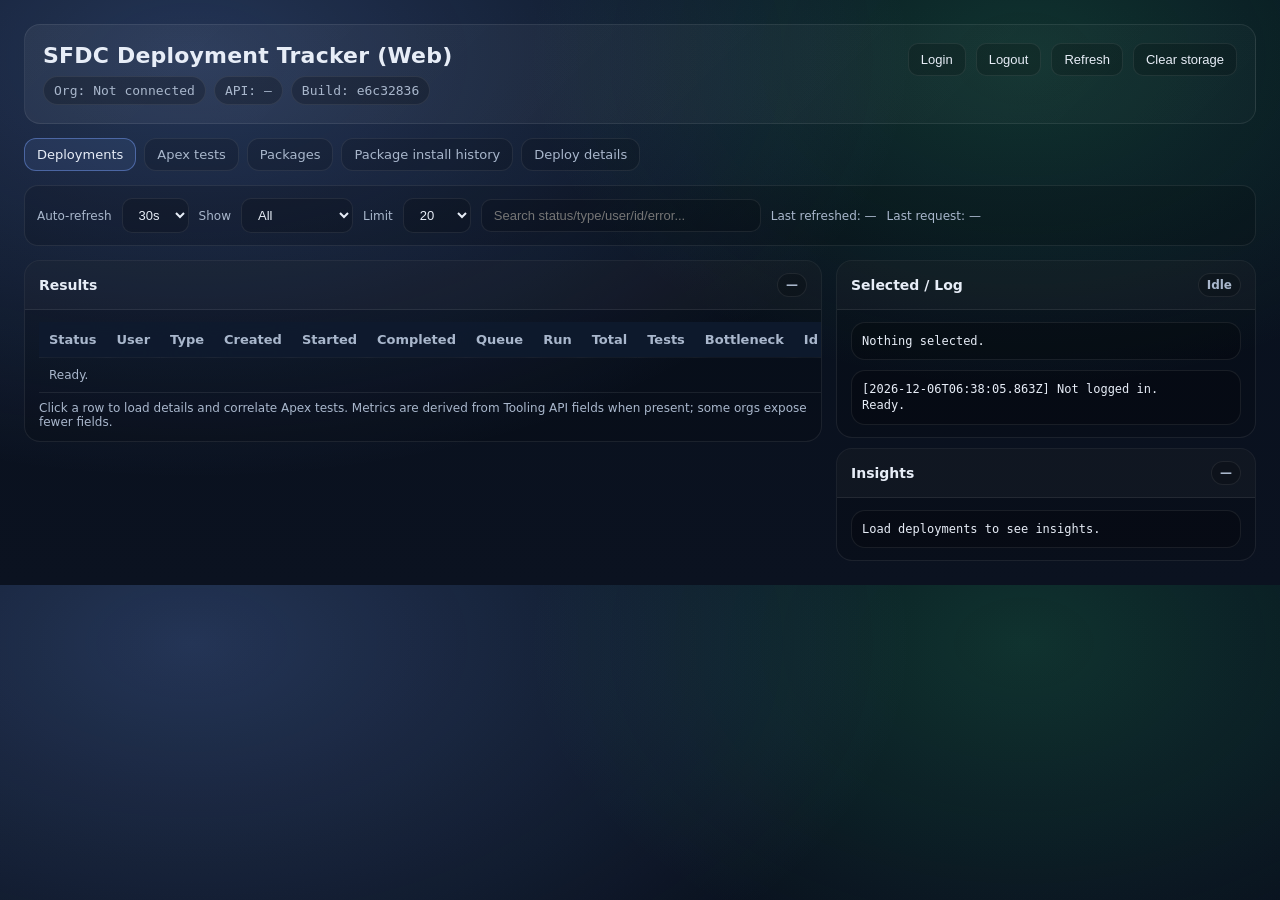
==== index.html @ abcaf7b8 "Add files via upload" ====
<!doctype html>
<html lang="en">
<head>
  <meta charset="utf-8" />
  <meta name="viewport" content="width=device-width,initial-scale=1" />
  <title>SFDC Deployment Tracker (Web)</title>
  <style>
    :root{
      --bg:#0b1220;
      --panel:#0f1b2e;
      --panel2:#0c1728;
      --text:#e7edf7;
      --muted:#a9b7cc;
      --line:rgba(255,255,255,.08);
      --good:#35d07f;
      --bad:#ff5c6c;
      --warn:#ffcc66;
      --accent:#7aa2ff;
    }
    *{box-sizing:border-box}
    body{
      margin:0; padding:24px;
      font-family:system-ui,-apple-system,Segoe UI,Roboto,Helvetica,Arial,sans-serif;
      color:var(--text);
      background: radial-gradient(1200px 700px at 15% 10%, rgba(122,162,255,.25), transparent 60%),
                  radial-gradient(900px 600px at 80% 10%, rgba(53,208,127,.18), transparent 55%),
                  linear-gradient(180deg, #07101d, var(--bg));
    }
    .shell{
      max-width: 1400px;
      margin: 0 auto;
      display:flex;
      flex-direction:column;
      gap:14px;
    }
    .topbar{
      display:flex;
      gap:12px;
      align-items:flex-start;
      justify-content:space-between;
      padding:18px 18px;
      border:1px solid var(--line);
      background: linear-gradient(135deg, rgba(255,255,255,.06), rgba(255,255,255,.02));
      border-radius: 16px;
    }
    .title{
      display:flex;
      flex-direction:column;
      gap:8px;
    }
    h1{margin:0; font-size:22px; letter-spacing:.2px}
    .pills{display:flex; gap:8px; flex-wrap:wrap}
    .pill{
      border:1px solid var(--line);
      background: rgba(0,0,0,.22);
      padding:6px 10px;
      border-radius: 999px;
      color:var(--muted);
      font-size:13px;
      max-width: 700px;
      overflow:hidden;
      text-overflow:ellipsis;
      white-space:nowrap;
    }
    .actions{display:flex; gap:10px; flex-wrap:wrap; align-items:center}
    button, select, input{
      border:1px solid var(--line);
      background: rgba(0,0,0,.18);
      color: var(--text);
      padding: 8px 12px;
      border-radius: 10px;
      font-size: 13px;
      outline:none;
    }
    button{cursor:pointer}
    button:hover{border-color: rgba(122,162,255,.45)}
    button:disabled{opacity:.5; cursor:not-allowed}
    input{min-width: 280px}
    .tabs{display:flex; gap:8px; flex-wrap:wrap}
    .tab{
      border:1px solid var(--line);
      background: rgba(0,0,0,.16);
      padding:8px 12px;
      border-radius: 12px;
      cursor:pointer;
      user-select:none;
      font-size:13px;
      color: var(--muted);
    }
    .tab.active{
      color: var(--text);
      border-color: rgba(122,162,255,.45);
      background: rgba(122,162,255,.10);
    }
    .controls{
      border:1px solid var(--line);
      background: rgba(0,0,0,.14);
      border-radius: 14px;
      padding: 12px;
      display:flex;
      gap:10px;
      flex-wrap:wrap;
      align-items:center;
    }
    .grid{
      display:grid;
      grid-template-columns: 1fr 420px;
      gap:14px;
      align-items:start;
    }
    .card{
      border:1px solid var(--line);
      background: rgba(0,0,0,.14);
      border-radius: 16px;
      overflow:hidden;
    }
    .card h2{
      margin:0;
      padding: 12px 14px;
      font-size: 14px;
      color: var(--text);
      border-bottom:1px solid var(--line);
      background: rgba(255,255,255,.03);
      display:flex; justify-content:space-between; align-items:center;
    }
    .card .body{padding: 12px 14px}
    .split{
      display:flex; flex-direction:column; gap:10px;
    }
    table{
      width:100%;
      border-collapse:collapse;
      font-size: 13px;
    }
    thead th{
      text-align:left;
      color: var(--muted);
      font-weight:600;
      padding: 10px 10px;
      border-bottom:1px solid var(--line);
      position: sticky;
      top: 0;
      background: rgba(15,27,46,.92);
      backdrop-filter: blur(8px);
    }
    tbody td{
      padding: 10px 10px;
      border-bottom:1px solid var(--line);
      vertical-align: top;
    }
    tbody tr:hover{background: rgba(122,162,255,.06)}
    .mono{font-family: ui-monospace,SFMono-Regular,Menlo,Monaco,Consolas,monospace}
    .status.good{color:var(--good)}
    .status.bad{color:var(--bad)}
    .status.warn{color:var(--warn)}
    .small{font-size:12px}
    .muted{color:var(--muted)}
    .kpi{
      display:flex; gap:10px; flex-wrap:wrap;
      margin-bottom:8px;
    }
    .kpi .chip{
      border:1px solid var(--line);
      background: rgba(0,0,0,.18);
      border-radius: 12px;
      padding: 8px 10px;
      min-width: 120px;
    }
    .kpi .chip .label{font-size:11px; color:var(--muted)}
    .kpi .chip .value{font-size:14px; margin-top:2px}
    pre{
      margin:0;
      white-space: pre-wrap;
      word-break: break-word;
      font-size: 12px;
      line-height: 1.35;
      background: rgba(0,0,0,.22);
      border:1px solid var(--line);
      border-radius: 14px;
      padding: 10px;
      max-height: 260px;
      overflow:auto;
      font-family: ui-monospace,SFMono-Regular,Menlo,Monaco,Consolas,monospace;
    }
    .badge{
      border:1px solid var(--line);
      border-radius: 999px;
      padding: 4px 8px;
      font-size: 12px;
      color: var(--muted);
      background: rgba(0,0,0,.18);
    }
    .footer-note{font-size:12px; color:var(--muted); margin-top:8px}
    @media (max-width: 1100px){
      .grid{grid-template-columns:1fr}
    }
  </style>
</head>
<body>
  <div class="shell">
    <div class="topbar">
      <div class="title">
        <h1>SFDC Deployment Tracker (Web)</h1>
        <div class="pills">
          <div class="pill mono" id="orgPill" title="Salesforce instance_url from your OAuth token.">Org: Not connected</div>
          <div class="pill mono" id="apiPill" title="REST/Tooling API version used for calls.">API: —</div>
          <div class="pill mono" id="buildPill" title="Build identifier of this static site (derived from app.js hash).">Build: —</div>
        </div>
      </div>
      <div class="actions">
        <button id="loginBtn" title="Start OAuth login (Authorization Code + PKCE).">Login</button>
        <button id="logoutBtn" title="Forget stored token (localStorage) and stop polling.">Logout</button>
        <button id="refreshBtn" title="Refresh the currently selected tab.">Refresh</button>
        <button id="clearStorageBtn" title="Remove sf_token (localStorage) and PKCE keys (sessionStorage), then reload.">Clear storage</button>
      </div>
    </div>

    <div class="tabs">
      <div class="tab active" id="tabDeployments" title="Tooling API DeployRequest timeline + status + heuristics.">Deployments</div>
      <div class="tab" id="tabApexTests" title="Recent Apex test runs + correlation to selected deployment.">Apex tests</div>
      <div class="tab" id="tabPackages" title="Installed managed packages and versions.">Packages</div>
      <div class="tab" id="tabPackageHistory" title="Discovery of objects that might represent package install history.">Package install history</div>
      <div class="tab" id="tabDeployDetails" title="Drill-down into selected deployment; shows extra metrics and error taxonomy.">Deploy details</div>
    </div>

    <!-- DEPLOYMENTS CONTROLS -->
    <div class="controls" id="deploymentsControls">
      <span class="muted small" title="If enabled, periodically refreshes the deployments list.">Auto-refresh</span>
      <select id="pollInterval" title="Polling interval for auto-refresh; 0 disables.">
        <option value="0">Off</option>
        <option value="10">10s</option>
        <option value="30" selected>30s</option>
        <option value="60">60s</option>
      </select>

      <span class="muted small" title="Filter deployments by status.">Show</span>
      <select id="deployFilter" title="All = everything; Active = in progress; Failed = failed/error; Check-only = validation; Real = actual deployment.">
        <option value="all" selected>All</option>
        <option value="active">Active</option>
        <option value="failed">Failed</option>
        <option value="checkonly">Check-only</option>
        <option value="real">Real</option>
      </select>

      <span class="muted small" title="Maximum number of deployments queried from Tooling API.">Limit</span>
      <select id="deployLimit" title="SOQL LIMIT for DeployRequest query.">
        <option value="10">10</option>
        <option value="20" selected>20</option>
        <option value="50">50</option>
        <option value="100">100</option>
      </select>

      <input id="deploySearch" placeholder="Search status/type/user/id/error..." title="Client-side search across status/type/user/error/id." />
      <span class="muted small" id="lastRefreshedLabel">Last refreshed: —</span>
      <span class="muted small" id="lastRequestLabel">Last request: —</span>
    </div>

    <!-- APEX TESTS CONTROLS -->
    <div class="controls" id="apexTestsControls" style="display:none">
      <span class="muted small" title="How many ApexTestRun rows to query.">Limit</span>
      <select id="testsLimit" title="SOQL LIMIT for ApexTestRun query.">
        <option value="20" selected>20</option>
        <option value="50">50</option>
        <option value="100">100</option>
      </select>
      <span class="muted small" title="Filter recent test runs by outcome.">Show</span>
      <select id="testsFilter" title="Filter by outcome / status.">
        <option value="all" selected>All</option>
        <option value="failed">Failed</option>
        <option value="completed">Completed</option>
        <option value="running">Running</option>
      </select>
      <input id="testsSearch" placeholder="Search method/status/user/id..." title="Client-side search over ApexTestRun fields shown." />
      <span class="muted small" id="testsHint">Tip: Select a deployment to see correlated test runs.</span>
    </div>

    <!-- PACKAGES CONTROLS -->
    <div class="controls" id="packagesControls" style="display:none">
      <input id="pkgSearch" placeholder="Search package name/namespace..." title="Client-side search over installed packages." />
      <button id="refreshPackagesBtn" title="Query InstalledSubscriberPackage via Tooling API.">Refresh packages</button>
    </div>

    <!-- PACKAGE HISTORY CONTROLS -->
    <div class="controls" id="packageHistoryControls" style="display:none">
      <button id="discoverHistoryBtn" title="List sObjects and suggest candidates related to package install history.">Discover objects</button>
      <button id="refreshHistoryBtn" title="Placeholder. Implement once you choose an object to query.">Refresh</button>
    </div>

    <!-- DEPLOY DETAILS CONTROLS -->
    <div class="controls" id="deployDetailsControls" style="display:none">
      <span class="muted small" title="The selected deployment (DeployRequest.Id) drives the details panel.">Selected:</span>
      <span class="mono" id="selectedDeployId">—</span>
      <button id="reFetchSelectedBtn" title="Re-fetch details for the selected deployment.">Re-fetch details</button>
    </div>

    <div class="grid">
      <div class="card">
        <h2>
          <span>Results</span>
          <span class="badge" id="resultsBadge" title="Rows currently shown after filters/search.">—</span>
        </h2>
        <div class="body">
          <div id="deploymentsPanel">
            <table>
              <thead>
                <tr>
                  <th title="DeployRequest.Status (succeeded/failed/in progress).">Status</th>
                  <th title="DeployRequest.CreatedBy.Name (who initiated the deployment/validation).">User</th>
                  <th title="DeployRequest.Type + CheckOnly (validation vs real deploy).">Type</th>
                  <th title="CreatedDate (request created).">Created</th>
                  <th title="StartDate (work started).">Started</th>
                  <th title="CompletedDate (finished).">Completed</th>
                  <th title="Queue time ≈ StartDate - CreatedDate. Large values often indicate contention (another deploy running) or async backlog.">Queue</th>
                  <th title="Run time ≈ CompletedDate - StartDate (or 'now - StartDate' if still running). This is where tests and compilation live.">Run</th>
                  <th title="Total time ≈ CompletedDate - CreatedDate (or 'now - CreatedDate').">Total</th>
                  <th title="Heuristic: correlated tests near the deployment window (count/failures/duration).">Tests</th>
                  <th title="Which phase dominated: queue vs run (largest segment).">Bottleneck</th>
                  <th title="DeployRequest.Id (copyable).">Id</th>
                </tr>
              </thead>
              <tbody id="deploymentsTbody">
                <tr><td class="muted small" colspan="12">Ready.</td></tr>
              </tbody>
            </table>
            <div class="footer-note">
              Click a row to load details and correlate Apex tests. Metrics are derived from Tooling API fields when present; some orgs expose fewer fields.
            </div>
          </div>

          <div id="apexTestsPanel" style="display:none">
            <table>
              <thead>
                <tr>
                  <th title="ApexTestRun.Status (Completed/Failed/Running).">Status</th>
                  <th title="ApexTestRun.TestRunResult (high-level outcome).">Outcome</th>
                  <th title="ApexTestRun.StartTime.">Started</th>
                  <th title="ApexTestRun.EndTime.">Ended</th>
                  <th title="Duration = End - Start (or now - Start if running).">Duration</th>
                  <th title="ApexTestRun.UserId (attempt to resolve to name if possible).">User</th>
                  <th title="ApexTestRun.ClassesCompleted/MethodsCompleted when available.">Completed</th>
                  <th title="ApexTestRun.ClassesFailed/MethodsFailed when available.">Failed</th>
                  <th title="ApexTestRun.Id.">Id</th>
                </tr>
              </thead>
              <tbody id="apexTestsTbody">
                <tr><td class="muted small" colspan="9">Use Refresh to load test runs.</td></tr>
              </tbody>
            </table>
            <div class="footer-note" id="correlationNote">
              Correlation heuristic: test runs overlapping (or shortly after) the selected deployment window.
            </div>
          </div>

          <div id="packagesPanel" style="display:none">
            <table>
              <thead>
                <tr>
                  <th title="SubscriberPackage.Name.">Package</th>
                  <th title="NamespacePrefix (managed package namespace).">Namespace</th>
                  <th title="Installed version = Major.Minor.Patch.Build.">Version</th>
                </tr>
              </thead>
              <tbody id="packagesTbody">
                <tr><td class="muted small" colspan="3">Use Refresh packages.</td></tr>
              </tbody>
            </table>
          </div>

          <div id="packageHistoryPanel" style="display:none">
            <pre id="packageHistoryPre">Use Discover objects.</pre>
          </div>

          <div id="deployDetailsPanel" style="display:none">
            <div class="kpi" id="detailsKpis"></div>
            <pre id="deployDetailsPre">Select a deployment to see details.</pre>
            <div class="footer-note" id="insightsNote">
              Insights: delay category and recurring failure patterns are best-effort heuristics based on available fields and messages.
            </div>
          </div>
        </div>
      </div>

      <div class="split">
        <div class="card">
          <h2>
            <span>Selected / Log</span>
            <span class="badge" id="stateBadge" title="Current app state.">Idle</span>
          </h2>
          <div class="body">
            <pre id="selectedPre">Nothing selected.</pre>
            <div style="height:10px"></div>
            <pre id="logPre">Ready.</pre>
          </div>
        </div>

        <div class="card">
          <h2>
            <span>Insights</span>
            <span class="badge" id="insightsBadge" title="Derived from the current deployments table (post-filter).">—</span>
          </h2>
          <div class="body">
            <pre id="insightsPre">Load deployments to see insights.</pre>
          </div>
        </div>
      </div>
    </div>
  </div>

  <script src="app.js"></script>
</body>
</html>
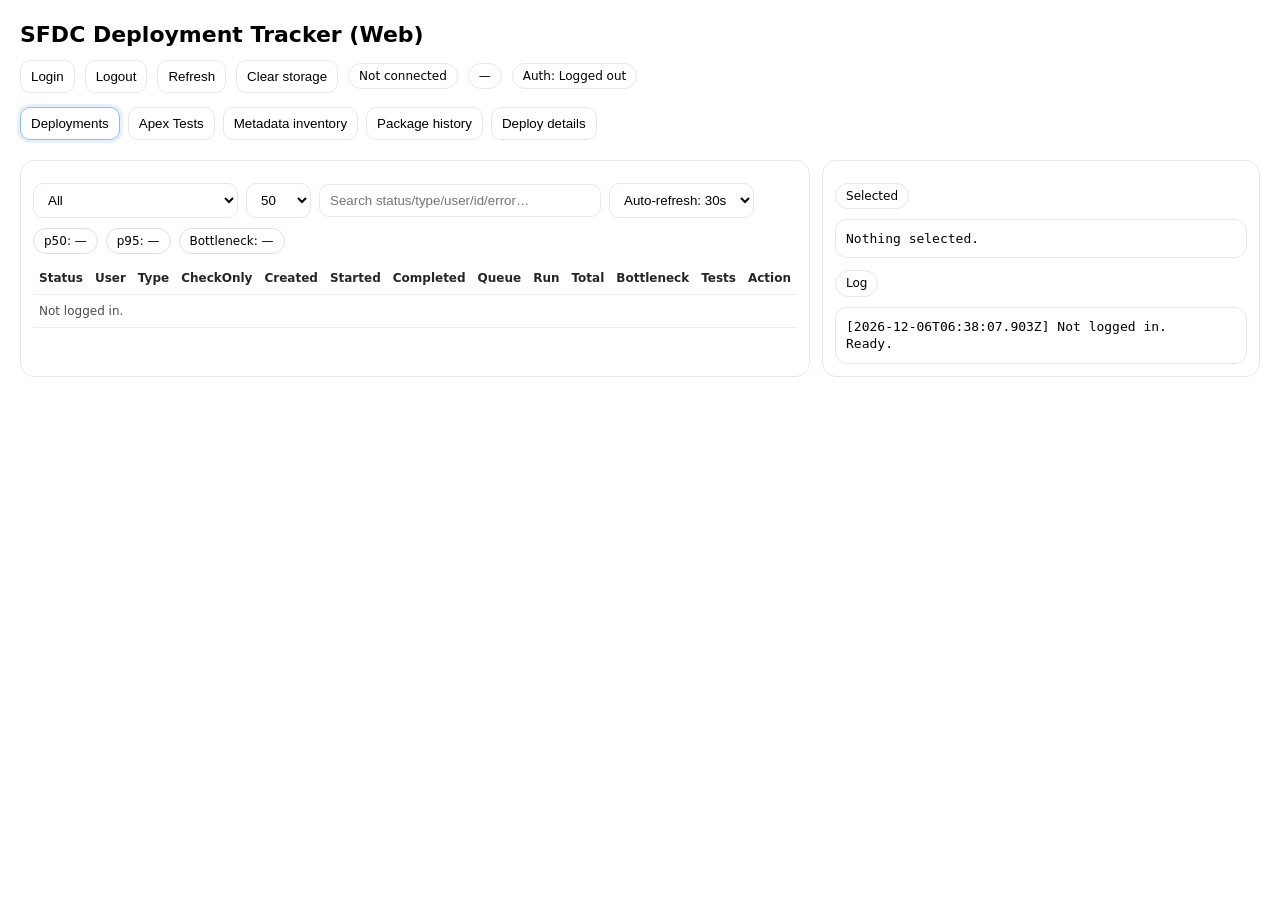
==== commit d73eec63: "Add files via upload" ====
--- a/index.html
+++ b/index.html
@@ -1,408 +1,213 @@
 <!doctype html>
-<html lang="en">
+<html>
 <head>
   <meta charset="utf-8" />
   <meta name="viewport" content="width=device-width,initial-scale=1" />
   <title>SFDC Deployment Tracker (Web)</title>
+
   <style>
-    :root{
-      --bg:#0b1220;
-      --panel:#0f1b2e;
-      --panel2:#0c1728;
-      --text:#e7edf7;
-      --muted:#a9b7cc;
-      --line:rgba(255,255,255,.08);
-      --good:#35d07f;
-      --bad:#ff5c6c;
-      --warn:#ffcc66;
-      --accent:#7aa2ff;
-    }
-    *{box-sizing:border-box}
-    body{
-      margin:0; padding:24px;
-      font-family:system-ui,-apple-system,Segoe UI,Roboto,Helvetica,Arial,sans-serif;
-      color:var(--text);
-      background: radial-gradient(1200px 700px at 15% 10%, rgba(122,162,255,.25), transparent 60%),
-                  radial-gradient(900px 600px at 80% 10%, rgba(53,208,127,.18), transparent 55%),
-                  linear-gradient(180deg, #07101d, var(--bg));
-    }
-    .shell{
-      max-width: 1400px;
-      margin: 0 auto;
-      display:flex;
-      flex-direction:column;
-      gap:14px;
-    }
-    .topbar{
-      display:flex;
-      gap:12px;
-      align-items:flex-start;
-      justify-content:space-between;
-      padding:18px 18px;
-      border:1px solid var(--line);
-      background: linear-gradient(135deg, rgba(255,255,255,.06), rgba(255,255,255,.02));
-      border-radius: 16px;
-    }
-    .title{
-      display:flex;
-      flex-direction:column;
-      gap:8px;
-    }
-    h1{margin:0; font-size:22px; letter-spacing:.2px}
-    .pills{display:flex; gap:8px; flex-wrap:wrap}
-    .pill{
-      border:1px solid var(--line);
-      background: rgba(0,0,0,.22);
-      padding:6px 10px;
-      border-radius: 999px;
-      color:var(--muted);
-      font-size:13px;
-      max-width: 700px;
-      overflow:hidden;
-      text-overflow:ellipsis;
-      white-space:nowrap;
-    }
-    .actions{display:flex; gap:10px; flex-wrap:wrap; align-items:center}
-    button, select, input{
-      border:1px solid var(--line);
-      background: rgba(0,0,0,.18);
-      color: var(--text);
-      padding: 8px 12px;
-      border-radius: 10px;
-      font-size: 13px;
-      outline:none;
-    }
-    button{cursor:pointer}
-    button:hover{border-color: rgba(122,162,255,.45)}
-    button:disabled{opacity:.5; cursor:not-allowed}
-    input{min-width: 280px}
-    .tabs{display:flex; gap:8px; flex-wrap:wrap}
-    .tab{
-      border:1px solid var(--line);
-      background: rgba(0,0,0,.16);
-      padding:8px 12px;
-      border-radius: 12px;
-      cursor:pointer;
-      user-select:none;
-      font-size:13px;
-      color: var(--muted);
-    }
-    .tab.active{
-      color: var(--text);
-      border-color: rgba(122,162,255,.45);
-      background: rgba(122,162,255,.10);
-    }
-    .controls{
-      border:1px solid var(--line);
-      background: rgba(0,0,0,.14);
-      border-radius: 14px;
-      padding: 12px;
-      display:flex;
-      gap:10px;
-      flex-wrap:wrap;
-      align-items:center;
-    }
-    .grid{
-      display:grid;
-      grid-template-columns: 1fr 420px;
-      gap:14px;
-      align-items:start;
-    }
-    .card{
-      border:1px solid var(--line);
-      background: rgba(0,0,0,.14);
-      border-radius: 16px;
-      overflow:hidden;
-    }
-    .card h2{
-      margin:0;
-      padding: 12px 14px;
-      font-size: 14px;
-      color: var(--text);
-      border-bottom:1px solid var(--line);
-      background: rgba(255,255,255,.03);
-      display:flex; justify-content:space-between; align-items:center;
-    }
-    .card .body{padding: 12px 14px}
-    .split{
-      display:flex; flex-direction:column; gap:10px;
-    }
-    table{
-      width:100%;
-      border-collapse:collapse;
-      font-size: 13px;
-    }
-    thead th{
-      text-align:left;
-      color: var(--muted);
-      font-weight:600;
-      padding: 10px 10px;
-      border-bottom:1px solid var(--line);
-      position: sticky;
-      top: 0;
-      background: rgba(15,27,46,.92);
-      backdrop-filter: blur(8px);
-    }
-    tbody td{
-      padding: 10px 10px;
-      border-bottom:1px solid var(--line);
-      vertical-align: top;
-    }
-    tbody tr:hover{background: rgba(122,162,255,.06)}
-    .mono{font-family: ui-monospace,SFMono-Regular,Menlo,Monaco,Consolas,monospace}
-    .status.good{color:var(--good)}
-    .status.bad{color:var(--bad)}
-    .status.warn{color:var(--warn)}
-    .small{font-size:12px}
-    .muted{color:var(--muted)}
-    .kpi{
-      display:flex; gap:10px; flex-wrap:wrap;
-      margin-bottom:8px;
-    }
-    .kpi .chip{
-      border:1px solid var(--line);
-      background: rgba(0,0,0,.18);
-      border-radius: 12px;
-      padding: 8px 10px;
-      min-width: 120px;
-    }
-    .kpi .chip .label{font-size:11px; color:var(--muted)}
-    .kpi .chip .value{font-size:14px; margin-top:2px}
-    pre{
-      margin:0;
-      white-space: pre-wrap;
-      word-break: break-word;
-      font-size: 12px;
-      line-height: 1.35;
-      background: rgba(0,0,0,.22);
-      border:1px solid var(--line);
-      border-radius: 14px;
-      padding: 10px;
-      max-height: 260px;
-      overflow:auto;
-      font-family: ui-monospace,SFMono-Regular,Menlo,Monaco,Consolas,monospace;
-    }
-    .badge{
-      border:1px solid var(--line);
-      border-radius: 999px;
-      padding: 4px 8px;
-      font-size: 12px;
-      color: var(--muted);
-      background: rgba(0,0,0,.18);
-    }
-    .footer-note{font-size:12px; color:var(--muted); margin-top:8px}
-    @media (max-width: 1100px){
-      .grid{grid-template-columns:1fr}
-    }
+    :root { color-scheme: light dark; }
+    body { font-family: system-ui, -apple-system, Segoe UI, Roboto, Helvetica, Arial, sans-serif; margin: 20px; line-height: 1.35; }
+    h1 { margin: 0 0 8px; font-size: 22px; }
+    .topbar { display:flex; flex-wrap:wrap; gap:10px; align-items:center; margin: 10px 0 14px; }
+    .pill { padding: 4px 10px; border: 1px solid #8883; border-radius: 999px; font-size: 12px; }
+    .tabs { display:flex; gap:8px; flex-wrap:wrap; margin: 10px 0; }
+    .tab { padding: 8px 10px; border-radius: 10px; border:1px solid #8883; background: transparent; cursor:pointer; }
+    .tab.active { border-color: #4c8bf599; box-shadow: 0 0 0 3px #4c8bf522; }
+    .row { display:flex; flex-wrap:wrap; gap:8px; align-items:center; margin: 10px 0; }
+    button, select, input { padding: 8px 10px; border-radius: 10px; border:1px solid #8883; background: transparent; }
+    button { cursor:pointer; }
+    input { min-width: 260px; }
+    .panel { border:1px solid #8883; border-radius: 14px; padding: 12px; margin: 10px 0; }
+    .grid { display:grid; grid-template-columns: 1.3fr 1fr; gap: 12px; }
+    @media (max-width: 980px){ .grid { grid-template-columns: 1fr; } }
+    table { width:100%; border-collapse: collapse; }
+    th, td { text-align:left; border-bottom: 1px solid #8882; padding: 8px 6px; vertical-align: top; }
+    th { font-size: 12px; opacity: 0.85; white-space: nowrap; }
+    td { font-size: 13px; }
+    .mono { font-family: ui-monospace, SFMono-Regular, Menlo, Monaco, Consolas, "Liberation Mono", monospace; font-size: 12px; }
+    .muted { opacity: 0.7; }
+    .good { color: #1a7f37; }
+    .warn { color: #9a6700; }
+    .bad { color: #d1242f; }
+    pre { margin:0; padding: 10px; border-radius: 12px; border:1px solid #8883; overflow:auto; white-space: pre-wrap; word-break: break-word; }
+    .small { font-size: 12px; }
+    .banner { display:none; padding:10px 12px; border-radius: 12px; border:1px solid #d1242f55; background: #d1242f14; margin: 10px 0; }
+    .banner.show { display:block; }
+    .kpi { display:flex; flex-wrap:wrap; gap:8px; }
+    .kpi .pill { border-color: #8884; }
   </style>
 </head>
+
 <body>
-  <div class="shell">
-    <div class="topbar">
-      <div class="title">
-        <h1>SFDC Deployment Tracker (Web)</h1>
-        <div class="pills">
-          <div class="pill mono" id="orgPill" title="Salesforce instance_url from your OAuth token.">Org: Not connected</div>
-          <div class="pill mono" id="apiPill" title="REST/Tooling API version used for calls.">API: —</div>
-          <div class="pill mono" id="buildPill" title="Build identifier of this static site (derived from app.js hash).">Build: —</div>
-        </div>
-      </div>
-      <div class="actions">
-        <button id="loginBtn" title="Start OAuth login (Authorization Code + PKCE).">Login</button>
-        <button id="logoutBtn" title="Forget stored token (localStorage) and stop polling.">Logout</button>
-        <button id="refreshBtn" title="Refresh the currently selected tab.">Refresh</button>
-        <button id="clearStorageBtn" title="Remove sf_token (localStorage) and PKCE keys (sessionStorage), then reload.">Clear storage</button>
-      </div>
+  <h1>SFDC Deployment Tracker (Web)</h1>
+
+  <div class="topbar">
+    <button id="loginBtn" title="Start OAuth login (PKCE). You’ll be redirected to Salesforce.">Login</button>
+    <button id="logoutBtn" title="Clear stored token and stop polling.">Logout</button>
+    <button id="refreshBtn" title="Refresh data for the active tab.">Refresh</button>
+    <button id="clearStorageBtn" title="Clears local/session storage for this site, then reloads. Useful when debugging OAuth.">Clear storage</button>
+
+    <span class="pill" id="orgPill" title="Connected Salesforce instance (from token.instance_url).">Not connected</span>
+    <span class="pill" id="apiPill" title="REST API version used by this app.">—</span>
+    <span class="pill" id="authPill" title="Auth status. If you see 'Expired', click Login or let it auto-refresh.">Auth: Unknown</span>
+  </div>
+
+  <div id="authBanner" class="banner">
+    <b>Authentication problem.</b>
+    <div class="small muted" id="authBannerMsg"></div>
+    <div class="row">
+      <button id="bannerLoginBtn">Login again</button>
+      <button id="bannerLogoutBtn">Logout</button>
     </div>
-
-    <div class="tabs">
-      <div class="tab active" id="tabDeployments" title="Tooling API DeployRequest timeline + status + heuristics.">Deployments</div>
-      <div class="tab" id="tabApexTests" title="Recent Apex test runs + correlation to selected deployment.">Apex tests</div>
-      <div class="tab" id="tabPackages" title="Installed managed packages and versions.">Packages</div>
-      <div class="tab" id="tabPackageHistory" title="Discovery of objects that might represent package install history.">Package install history</div>
-      <div class="tab" id="tabDeployDetails" title="Drill-down into selected deployment; shows extra metrics and error taxonomy.">Deploy details</div>
+  </div>
+
+  <div class="tabs">
+    <button id="tabDeployments" class="tab active" title="DeployRequest (Tooling API). Shows org deployments and durations.">Deployments</button>
+    <button id="tabApexTests" class="tab" title="ApexTestRun (Tooling API). Recent test runs and correlation hints.">Apex Tests</button>
+    <button id="tabPackages" class="tab" title="InstalledSubscriberPackage (Tooling API). Installed managed packages + versions.">Metadata inventory</button>
+    <button id="tabPackageHistory" class="tab" title="Discovery-only scaffold. Lists candidate objects for package install history in your org.">Package history</button>
+    <button id="tabDeployDetails" class="tab" title="Details panel. Select a deployment row to inspect extra fields and failure hints.">Deploy details</button>
+  </div>
+
+  <div class="grid">
+    <div class="panel">
+      <div id="deploymentsControls">
+        <div class="row">
+          <select id="deployFilter" title="Filter by deployment status/type.">
+            <option value="all">All</option>
+            <option value="active">Active (queued/in progress)</option>
+            <option value="failed">Failed</option>
+            <option value="checkonly">Check-only</option>
+            <option value="real">Real deploys</option>
+          </select>
+
+          <select id="deployLimit" title="How many DeployRequest records to fetch (latest first).">
+            <option value="20">20</option>
+            <option value="50" selected>50</option>
+            <option value="100">100</option>
+          </select>
+
+          <input id="deploySearch" placeholder="Search status/type/user/id/error…" title="Client-side search across visible deployment fields." />
+          <select id="pollInterval" title="Auto-refresh interval for Deployments tab. 'Off' disables polling.">
+            <option value="0">Auto-refresh: Off</option>
+            <option value="15">Auto-refresh: 15s</option>
+            <option value="30" selected>Auto-refresh: 30s</option>
+            <option value="60">Auto-refresh: 60s</option>
+          </select>
+        </div>
+
+        <div class="kpi small">
+          <span class="pill" id="kpiP50" title="Median (p50) of Total duration across currently visible rows.">p50: —</span>
+          <span class="pill" id="kpiP95" title="95th percentile (p95) of Total duration across currently visible rows.">p95: —</span>
+          <span class="pill" id="kpiBottleneck" title="Heuristic: whether time is dominated by Queue or Run across visible rows.">Bottleneck: —</span>
+        </div>
+
+        <div style="overflow:auto; margin-top:8px;">
+          <table>
+            <thead>
+              <tr>
+                <th title="DeployRequest.Status. High-level lifecycle state of the deployment.">Status</th>
+                <th title="DeployRequest.CreatedBy.Name. User who initiated the deployment/validation.">User</th>
+                <th title="DeployRequest.Type. Kind of deployment request (org-dependent).">Type</th>
+                <th title="If true, deployment ran as validation only (check-only).">CheckOnly</th>
+                <th title="CreatedDate: when the request was created.">Created</th>
+                <th title="StartDate: when Salesforce started processing the request (may be blank).">Started</th>
+                <th title="CompletedDate: when processing finished (may be blank for running).">Completed</th>
+                <th title="Queue time ≈ Started - Created. Large queue time suggests org queue / contention.">Queue</th>
+                <th title="Run time ≈ Completed - Started. Large run time suggests compilation/tests/package/DB load.">Run</th>
+                <th title="Total time ≈ Completed - Created. For running items, computed up to 'now'.">Total</th>
+                <th title="Heuristic: what most likely dominated time (Queue vs Run) for this row.">Bottleneck</th>
+                <th title="Heuristic summary of related Apex test activity in the same time window (if available).">Tests</th>
+                <th title="Open Deploy details panel for this DeployRequest.">Action</th>
+              </tr>
+            </thead>
+            <tbody id="deploymentsTbody">
+              <tr><td class="muted small" colspan="13">Not logged in.</td></tr>
+            </tbody>
+          </table>
+        </div>
+      </div>
+
+      <div id="apexTestsControls" style="display:none;">
+        <div class="row">
+          <select id="testsLimit" title="How many ApexTestRun records to fetch (latest first).">
+            <option value="50" selected>50</option>
+            <option value="100">100</option>
+            <option value="200">200</option>
+          </select>
+          <input id="testsSearch" placeholder="Search outcome/status/time…" title="Client-side search over the loaded test runs." />
+          <button id="refreshTestsBtn" title="Fetch latest Apex test runs from Tooling API.">Refresh tests</button>
+        </div>
+
+        <div style="overflow:auto;">
+          <table>
+            <thead>
+              <tr>
+                <th title="ApexTestRun.Outcome. Summary status of the run.">Outcome</th>
+                <th title="ApexTestRun.Status. Run state (Queued/Processing/Completed).">Status</th>
+                <th title="ApexTestRun.TestTime. Duration (ms) when available.">Test time</th>
+                <th title="CreatedDate.">Start</th>
+                <th title="(Not always available in ApexTestRun).">End</th>
+                <th title="Heuristic: overlaps time window of selected deployment.">Related deploy?</th>
+              </tr>
+            </thead>
+            <tbody id="testsTbody">
+              <tr><td class="muted small" colspan="6">No data loaded.</td></tr>
+            </tbody>
+          </table>
+        </div>
+
+        <div class="small muted" style="margin-top:8px;">
+          Correlation is heuristic (time overlap). Salesforce does not always expose a strict foreign key from deployments to test runs.
+        </div>
+      </div>
+
+      <div id="packagesControls" style="display:none;">
+        <div class="row">
+          <input id="pkgSearch" placeholder="Search package name / namespace…" title="Client-side search across loaded packages." />
+          <button id="refreshPackagesBtn" title="Fetch InstalledSubscriberPackage inventory from Tooling API.">Refresh inventory</button>
+        </div>
+
+        <div style="overflow:auto;">
+          <table>
+            <thead>
+              <tr>
+                <th title="SubscriberPackage.Name. Installed package display name.">Package</th>
+                <th title="SubscriberPackage.NamespacePrefix. Namespace of the package (managed packages).">Namespace</th>
+                <th title="SubscriberPackageVersion. Major.Minor.Patch.Build version.">Version</th>
+              </tr>
+            </thead>
+            <tbody id="packagesTbody">
+              <tr><td class="muted small" colspan="3">No data loaded.</td></tr>
+            </tbody>
+          </table>
+        </div>
+      </div>
+
+      <div id="packageHistoryControls" style="display:none;">
+        <div class="row">
+          <button id="discoverHistoryBtn" title="Lists candidate sObjects related to packages/installs in your org.">Discover objects</button>
+          <button id="refreshHistoryBtn" title="Placeholder (future): query the best candidate object for recent package install events.">Refresh history</button>
+        </div>
+        <pre id="packageHistoryPre">Package history: click Discover objects.</pre>
+      </div>
+
+      <div id="deployDetailsControls" style="display:none;">
+        <div class="row">
+          <span class="pill" title="DeployRequest.Id currently selected." id="selectedDeployId">Selected: —</span>
+          <button id="fetchDeployDetailsBtn" title="Re-fetch the selected deployment and show diagnostics.">Refresh details</button>
+        </div>
+        <pre id="deployDetailsPre">Select a deployment row (Details) to view diagnostics.</pre>
+      </div>
     </div>
 
-    <!-- DEPLOYMENTS CONTROLS -->
-    <div class="controls" id="deploymentsControls">
-      <span class="muted small" title="If enabled, periodically refreshes the deployments list.">Auto-refresh</span>
-      <select id="pollInterval" title="Polling interval for auto-refresh; 0 disables.">
-        <option value="0">Off</option>
-        <option value="10">10s</option>
-        <option value="30" selected>30s</option>
-        <option value="60">60s</option>
-      </select>
-
-      <span class="muted small" title="Filter deployments by status.">Show</span>
-      <select id="deployFilter" title="All = everything; Active = in progress; Failed = failed/error; Check-only = validation; Real = actual deployment.">
-        <option value="all" selected>All</option>
-        <option value="active">Active</option>
-        <option value="failed">Failed</option>
-        <option value="checkonly">Check-only</option>
-        <option value="real">Real</option>
-      </select>
-
-      <span class="muted small" title="Maximum number of deployments queried from Tooling API.">Limit</span>
-      <select id="deployLimit" title="SOQL LIMIT for DeployRequest query.">
-        <option value="10">10</option>
-        <option value="20" selected>20</option>
-        <option value="50">50</option>
-        <option value="100">100</option>
-      </select>
-
-      <input id="deploySearch" placeholder="Search status/type/user/id/error..." title="Client-side search across status/type/user/error/id." />
-      <span class="muted small" id="lastRefreshedLabel">Last refreshed: —</span>
-      <span class="muted small" id="lastRequestLabel">Last request: —</span>
-    </div>
-
-    <!-- APEX TESTS CONTROLS -->
-    <div class="controls" id="apexTestsControls" style="display:none">
-      <span class="muted small" title="How many ApexTestRun rows to query.">Limit</span>
-      <select id="testsLimit" title="SOQL LIMIT for ApexTestRun query.">
-        <option value="20" selected>20</option>
-        <option value="50">50</option>
-        <option value="100">100</option>
-      </select>
-      <span class="muted small" title="Filter recent test runs by outcome.">Show</span>
-      <select id="testsFilter" title="Filter by outcome / status.">
-        <option value="all" selected>All</option>
-        <option value="failed">Failed</option>
-        <option value="completed">Completed</option>
-        <option value="running">Running</option>
-      </select>
-      <input id="testsSearch" placeholder="Search method/status/user/id..." title="Client-side search over ApexTestRun fields shown." />
-      <span class="muted small" id="testsHint">Tip: Select a deployment to see correlated test runs.</span>
-    </div>
-
-    <!-- PACKAGES CONTROLS -->
-    <div class="controls" id="packagesControls" style="display:none">
-      <input id="pkgSearch" placeholder="Search package name/namespace..." title="Client-side search over installed packages." />
-      <button id="refreshPackagesBtn" title="Query InstalledSubscriberPackage via Tooling API.">Refresh packages</button>
-    </div>
-
-    <!-- PACKAGE HISTORY CONTROLS -->
-    <div class="controls" id="packageHistoryControls" style="display:none">
-      <button id="discoverHistoryBtn" title="List sObjects and suggest candidates related to package install history.">Discover objects</button>
-      <button id="refreshHistoryBtn" title="Placeholder. Implement once you choose an object to query.">Refresh</button>
-    </div>
-
-    <!-- DEPLOY DETAILS CONTROLS -->
-    <div class="controls" id="deployDetailsControls" style="display:none">
-      <span class="muted small" title="The selected deployment (DeployRequest.Id) drives the details panel.">Selected:</span>
-      <span class="mono" id="selectedDeployId">—</span>
-      <button id="reFetchSelectedBtn" title="Re-fetch details for the selected deployment.">Re-fetch details</button>
-    </div>
-
-    <div class="grid">
-      <div class="card">
-        <h2>
-          <span>Results</span>
-          <span class="badge" id="resultsBadge" title="Rows currently shown after filters/search.">—</span>
-        </h2>
-        <div class="body">
-          <div id="deploymentsPanel">
-            <table>
-              <thead>
-                <tr>
-                  <th title="DeployRequest.Status (succeeded/failed/in progress).">Status</th>
-                  <th title="DeployRequest.CreatedBy.Name (who initiated the deployment/validation).">User</th>
-                  <th title="DeployRequest.Type + CheckOnly (validation vs real deploy).">Type</th>
-                  <th title="CreatedDate (request created).">Created</th>
-                  <th title="StartDate (work started).">Started</th>
-                  <th title="CompletedDate (finished).">Completed</th>
-                  <th title="Queue time ≈ StartDate - CreatedDate. Large values often indicate contention (another deploy running) or async backlog.">Queue</th>
-                  <th title="Run time ≈ CompletedDate - StartDate (or 'now - StartDate' if still running). This is where tests and compilation live.">Run</th>
-                  <th title="Total time ≈ CompletedDate - CreatedDate (or 'now - CreatedDate').">Total</th>
-                  <th title="Heuristic: correlated tests near the deployment window (count/failures/duration).">Tests</th>
-                  <th title="Which phase dominated: queue vs run (largest segment).">Bottleneck</th>
-                  <th title="DeployRequest.Id (copyable).">Id</th>
-                </tr>
-              </thead>
-              <tbody id="deploymentsTbody">
-                <tr><td class="muted small" colspan="12">Ready.</td></tr>
-              </tbody>
-            </table>
-            <div class="footer-note">
-              Click a row to load details and correlate Apex tests. Metrics are derived from Tooling API fields when present; some orgs expose fewer fields.
-            </div>
-          </div>
-
-          <div id="apexTestsPanel" style="display:none">
-            <table>
-              <thead>
-                <tr>
-                  <th title="ApexTestRun.Status (Completed/Failed/Running).">Status</th>
-                  <th title="ApexTestRun.TestRunResult (high-level outcome).">Outcome</th>
-                  <th title="ApexTestRun.StartTime.">Started</th>
-                  <th title="ApexTestRun.EndTime.">Ended</th>
-                  <th title="Duration = End - Start (or now - Start if running).">Duration</th>
-                  <th title="ApexTestRun.UserId (attempt to resolve to name if possible).">User</th>
-                  <th title="ApexTestRun.ClassesCompleted/MethodsCompleted when available.">Completed</th>
-                  <th title="ApexTestRun.ClassesFailed/MethodsFailed when available.">Failed</th>
-                  <th title="ApexTestRun.Id.">Id</th>
-                </tr>
-              </thead>
-              <tbody id="apexTestsTbody">
-                <tr><td class="muted small" colspan="9">Use Refresh to load test runs.</td></tr>
-              </tbody>
-            </table>
-            <div class="footer-note" id="correlationNote">
-              Correlation heuristic: test runs overlapping (or shortly after) the selected deployment window.
-            </div>
-          </div>
-
-          <div id="packagesPanel" style="display:none">
-            <table>
-              <thead>
-                <tr>
-                  <th title="SubscriberPackage.Name.">Package</th>
-                  <th title="NamespacePrefix (managed package namespace).">Namespace</th>
-                  <th title="Installed version = Major.Minor.Patch.Build.">Version</th>
-                </tr>
-              </thead>
-              <tbody id="packagesTbody">
-                <tr><td class="muted small" colspan="3">Use Refresh packages.</td></tr>
-              </tbody>
-            </table>
-          </div>
-
-          <div id="packageHistoryPanel" style="display:none">
-            <pre id="packageHistoryPre">Use Discover objects.</pre>
-          </div>
-
-          <div id="deployDetailsPanel" style="display:none">
-            <div class="kpi" id="detailsKpis"></div>
-            <pre id="deployDetailsPre">Select a deployment to see details.</pre>
-            <div class="footer-note" id="insightsNote">
-              Insights: delay category and recurring failure patterns are best-effort heuristics based on available fields and messages.
-            </div>
-          </div>
-        </div>
-      </div>
-
-      <div class="split">
-        <div class="card">
-          <h2>
-            <span>Selected / Log</span>
-            <span class="badge" id="stateBadge" title="Current app state.">Idle</span>
-          </h2>
-          <div class="body">
-            <pre id="selectedPre">Nothing selected.</pre>
-            <div style="height:10px"></div>
-            <pre id="logPre">Ready.</pre>
-          </div>
-        </div>
-
-        <div class="card">
-          <h2>
-            <span>Insights</span>
-            <span class="badge" id="insightsBadge" title="Derived from the current deployments table (post-filter).">—</span>
-          </h2>
-          <div class="body">
-            <pre id="insightsPre">Load deployments to see insights.</pre>
-          </div>
-        </div>
-      </div>
+    <div class="panel">
+      <div class="row"><span class="pill">Selected</span></div>
+      <pre id="selectedPre">Nothing selected.</pre>
+
+      <div class="row" style="margin-top:12px;"><span class="pill">Log</span></div>
+      <pre id="logPre">Ready.</pre>
     </div>
   </div>
 
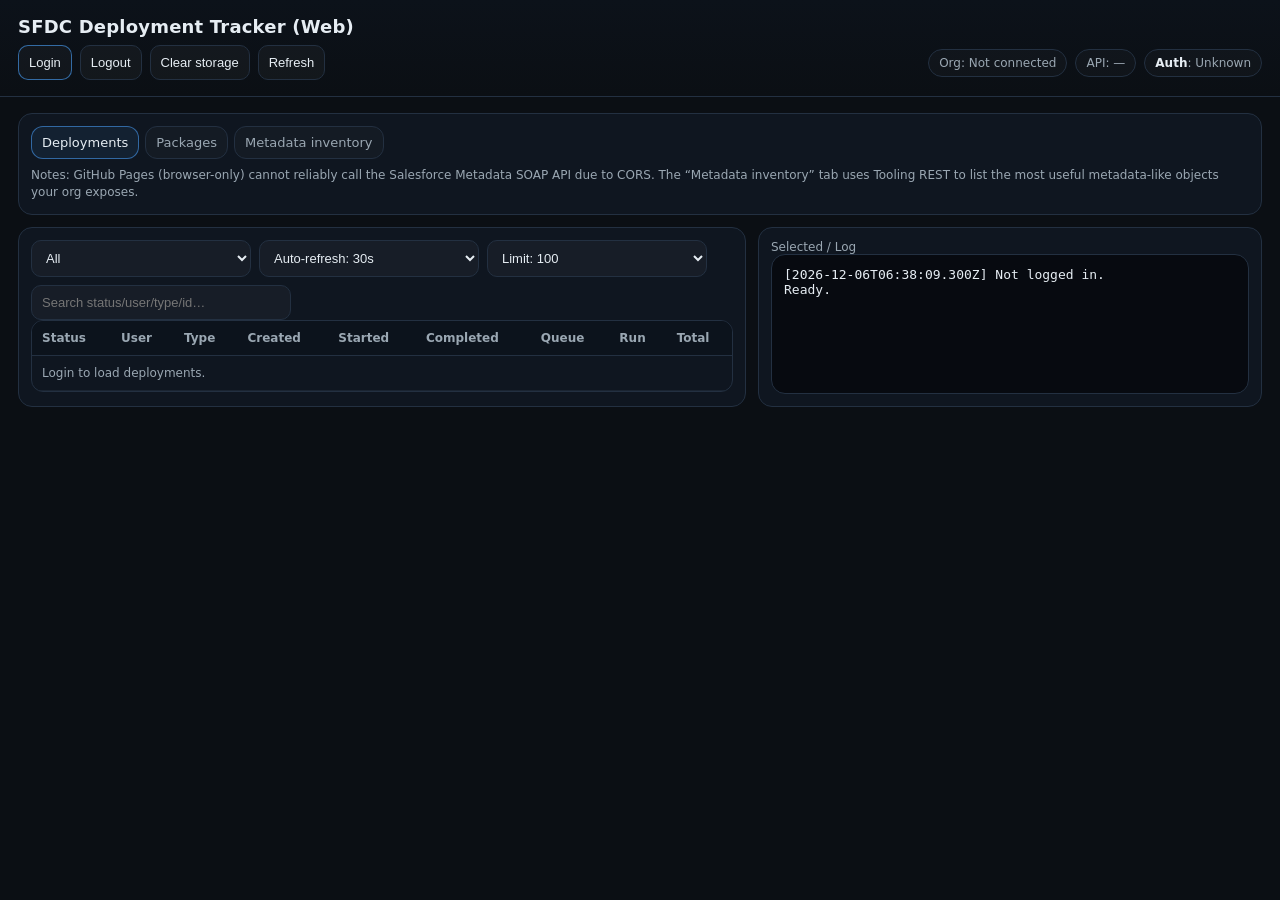
==== commit aaf26714: "Add files via upload" ====
--- a/index.html
+++ b/index.html
@@ -4,212 +4,175 @@
   <meta charset="utf-8" />
   <meta name="viewport" content="width=device-width,initial-scale=1" />
   <title>SFDC Deployment Tracker (Web)</title>
-
   <style>
-    :root { color-scheme: light dark; }
-    body { font-family: system-ui, -apple-system, Segoe UI, Roboto, Helvetica, Arial, sans-serif; margin: 20px; line-height: 1.35; }
-    h1 { margin: 0 0 8px; font-size: 22px; }
-    .topbar { display:flex; flex-wrap:wrap; gap:10px; align-items:center; margin: 10px 0 14px; }
-    .pill { padding: 4px 10px; border: 1px solid #8883; border-radius: 999px; font-size: 12px; }
-    .tabs { display:flex; gap:8px; flex-wrap:wrap; margin: 10px 0; }
-    .tab { padding: 8px 10px; border-radius: 10px; border:1px solid #8883; background: transparent; cursor:pointer; }
-    .tab.active { border-color: #4c8bf599; box-shadow: 0 0 0 3px #4c8bf522; }
-    .row { display:flex; flex-wrap:wrap; gap:8px; align-items:center; margin: 10px 0; }
-    button, select, input { padding: 8px 10px; border-radius: 10px; border:1px solid #8883; background: transparent; }
-    button { cursor:pointer; }
-    input { min-width: 260px; }
-    .panel { border:1px solid #8883; border-radius: 14px; padding: 12px; margin: 10px 0; }
-    .grid { display:grid; grid-template-columns: 1.3fr 1fr; gap: 12px; }
-    @media (max-width: 980px){ .grid { grid-template-columns: 1fr; } }
-    table { width:100%; border-collapse: collapse; }
-    th, td { text-align:left; border-bottom: 1px solid #8882; padding: 8px 6px; vertical-align: top; }
-    th { font-size: 12px; opacity: 0.85; white-space: nowrap; }
-    td { font-size: 13px; }
-    .mono { font-family: ui-monospace, SFMono-Regular, Menlo, Monaco, Consolas, "Liberation Mono", monospace; font-size: 12px; }
-    .muted { opacity: 0.7; }
-    .good { color: #1a7f37; }
-    .warn { color: #9a6700; }
-    .bad { color: #d1242f; }
-    pre { margin:0; padding: 10px; border-radius: 12px; border:1px solid #8883; overflow:auto; white-space: pre-wrap; word-break: break-word; }
-    .small { font-size: 12px; }
-    .banner { display:none; padding:10px 12px; border-radius: 12px; border:1px solid #d1242f55; background: #d1242f14; margin: 10px 0; }
-    .banner.show { display:block; }
-    .kpi { display:flex; flex-wrap:wrap; gap:8px; }
-    .kpi .pill { border-color: #8884; }
+    :root{
+      --bg:#0b0f14; --panel:#0f1620; --panel2:#0c131c; --text:#e6edf3; --muted:#9aa7b2;
+      --border:#233041; --accent:#4aa3ff; --good:#2ea043; --warn:#d29922; --bad:#f85149;
+    }
+    *{ box-sizing:border-box; }
+    body{ margin:0; font-family:system-ui,-apple-system,Segoe UI,Roboto,Helvetica,Arial,sans-serif; background:var(--bg); color:var(--text); }
+    header{ padding:16px 18px; border-bottom:1px solid var(--border); background:linear-gradient(180deg,#0c121a, #0b0f14); position:sticky; top:0; z-index:10;}
+    h1{ font-size:18px; margin:0 0 8px; font-weight:650; letter-spacing:.2px;}
+    .topbar{ display:flex; flex-wrap:wrap; gap:8px; align-items:center; justify-content:space-between;}
+    .left, .right{ display:flex; flex-wrap:wrap; gap:8px; align-items:center;}
+    .pill{ padding:6px 10px; border:1px solid var(--border); border-radius:999px; color:var(--muted); background:rgba(255,255,255,.02); font-size:12px;}
+    .pill strong{ color:var(--text); font-weight:600;}
+    main{ padding:16px 18px; display:grid; grid-template-columns: 1fr; gap:12px;}
+    .card{ background:var(--panel); border:1px solid var(--border); border-radius:14px; padding:12px; }
+    .row{ display:flex; flex-wrap:wrap; gap:8px; align-items:center;}
+    button, select, input{ border:1px solid var(--border); background:rgba(255,255,255,.03); color:var(--text); border-radius:10px; padding:9px 10px; font-size:13px; }
+    button{ cursor:pointer; }
+    button.primary{ border-color:rgba(74,163,255,.6); }
+    button:hover{ background:rgba(255,255,255,.06); }
+    input{ min-width:260px; }
+    select{ min-width:220px; }
+    .tabs{ display:flex; gap:6px; flex-wrap:wrap; }
+    .tab{ padding:8px 10px; border-radius:12px; border:1px solid var(--border); background:rgba(255,255,255,.02); cursor:pointer; font-size:13px; color:var(--muted);}
+    .tab.active{ color:var(--text); border-color:rgba(74,163,255,.55); background:rgba(74,163,255,.08); }
+    .grid{ display:grid; grid-template-columns: 1.3fr .9fr; gap:12px; }
+    @media (max-width: 980px){ .grid{ grid-template-columns:1fr; } input{ min-width: 100%; } select{ min-width: 100%; } }
+    table{ width:100%; border-collapse:separate; border-spacing:0; overflow:hidden; border-radius:12px; border:1px solid var(--border); }
+    thead th{ text-align:left; font-size:12px; font-weight:600; color:var(--muted); background:var(--panel2); padding:10px; border-bottom:1px solid var(--border); }
+    tbody td{ padding:10px; border-bottom:1px solid rgba(35,48,65,.55); font-size:13px; vertical-align:top; }
+    tbody tr:hover td{ background:rgba(255,255,255,.02); }
+    .mono{ font-family: ui-monospace, SFMono-Regular, Menlo, Monaco, Consolas, "Liberation Mono", "Courier New", monospace; font-size:12px; color:var(--muted); }
+    .muted{ color:var(--muted); }
+    .status.good{ color:var(--good); }
+    .status.warn{ color:var(--warn); }
+    .status.bad{ color:var(--bad); }
+    pre{ margin:0; padding:12px; border-radius:14px; border:1px solid var(--border); background:#070a10; color:var(--text); overflow:auto; min-height:140px; white-space:pre-wrap; word-break:break-word;}
+    .small{ font-size:12px; }
+    .hint{ color:var(--muted); font-size:12px; line-height:1.45; }
   </style>
 </head>
+<body>
+  <header>
+    <h1>SFDC Deployment Tracker (Web)</h1>
+    <div class="topbar">
+      <div class="left">
+        <button id="loginBtn" class="primary">Login</button>
+        <button id="logoutBtn">Logout</button>
+        <button id="clearStorageBtn" title="Clears localStorage + sessionStorage for this site.">Clear storage</button>
+        <button id="refreshBtn">Refresh</button>
+      </div>
+      <div class="right">
+        <div class="pill" id="orgPill"><strong>Org</strong>: Not connected</div>
+        <div class="pill" id="apiPill"><strong>API</strong>: —</div>
+        <div class="pill" id="authPill"><strong>Auth</strong>: Unknown</div>
+      </div>
+    </div>
+  </header>
 
-<body>
-  <h1>SFDC Deployment Tracker (Web)</h1>
+  <main>
+    <div class="card">
+      <div class="tabs">
+        <div class="tab active" id="tabDeployments" title="Recent metadata deployments (Tooling DeployRequest).">Deployments</div>
+        <div class="tab" id="tabPackages" title="Installed packages and versions (Tooling InstalledSubscriberPackage).">Packages</div>
+        <div class="tab" id="tabMetadata" title="Workbench-like inventory via Tooling API (best-effort, not full Metadata SOAP API).">Metadata inventory</div>
+      </div>
+      <div class="hint" style="margin-top:8px;">
+        Notes: GitHub Pages (browser-only) cannot reliably call the Salesforce Metadata SOAP API due to CORS. The “Metadata inventory” tab uses Tooling REST to list the most useful metadata-like objects your org exposes.
+      </div>
+    </div>
 
-  <div class="topbar">
-    <button id="loginBtn" title="Start OAuth login (PKCE). You’ll be redirected to Salesforce.">Login</button>
-    <button id="logoutBtn" title="Clear stored token and stop polling.">Logout</button>
-    <button id="refreshBtn" title="Refresh data for the active tab.">Refresh</button>
-    <button id="clearStorageBtn" title="Clears local/session storage for this site, then reloads. Useful when debugging OAuth.">Clear storage</button>
-
-    <span class="pill" id="orgPill" title="Connected Salesforce instance (from token.instance_url).">Not connected</span>
-    <span class="pill" id="apiPill" title="REST API version used by this app.">—</span>
-    <span class="pill" id="authPill" title="Auth status. If you see 'Expired', click Login or let it auto-refresh.">Auth: Unknown</span>
-  </div>
-
-  <div id="authBanner" class="banner">
-    <b>Authentication problem.</b>
-    <div class="small muted" id="authBannerMsg"></div>
-    <div class="row">
-      <button id="bannerLoginBtn">Login again</button>
-      <button id="bannerLogoutBtn">Logout</button>
-    </div>
-  </div>
-
-  <div class="tabs">
-    <button id="tabDeployments" class="tab active" title="DeployRequest (Tooling API). Shows org deployments and durations.">Deployments</button>
-    <button id="tabApexTests" class="tab" title="ApexTestRun (Tooling API). Recent test runs and correlation hints.">Apex Tests</button>
-    <button id="tabPackages" class="tab" title="InstalledSubscriberPackage (Tooling API). Installed managed packages + versions.">Metadata inventory</button>
-    <button id="tabPackageHistory" class="tab" title="Discovery-only scaffold. Lists candidate objects for package install history in your org.">Package history</button>
-    <button id="tabDeployDetails" class="tab" title="Details panel. Select a deployment row to inspect extra fields and failure hints.">Deploy details</button>
-  </div>
-
-  <div class="grid">
-    <div class="panel">
-      <div id="deploymentsControls">
+    <div class="grid">
+      <div class="card" id="deploymentsControls">
         <div class="row">
-          <select id="deployFilter" title="Filter by deployment status/type.">
+          <select id="deployFilter" title="Filter deployments by status and type.">
             <option value="all">All</option>
-            <option value="active">Active (queued/in progress)</option>
+            <option value="active">Active</option>
             <option value="failed">Failed</option>
-            <option value="checkonly">Check-only</option>
-            <option value="real">Real deploys</option>
+            <option value="checkonly">Validation only</option>
+            <option value="real">Deployments only</option>
           </select>
-
-          <select id="deployLimit" title="How many DeployRequest records to fetch (latest first).">
-            <option value="20">20</option>
-            <option value="50" selected>50</option>
-            <option value="100">100</option>
-          </select>
-
-          <input id="deploySearch" placeholder="Search status/type/user/id/error…" title="Client-side search across visible deployment fields." />
-          <select id="pollInterval" title="Auto-refresh interval for Deployments tab. 'Off' disables polling.">
+          <select id="pollInterval" title="Auto-refresh interval for deployments. Set to Off to stop polling.">
             <option value="0">Auto-refresh: Off</option>
-            <option value="15">Auto-refresh: 15s</option>
+            <option value="10">Auto-refresh: 10s</option>
             <option value="30" selected>Auto-refresh: 30s</option>
             <option value="60">Auto-refresh: 60s</option>
           </select>
+          <select id="deployLimit" title="How many DeployRequest rows to fetch.">
+            <option value="20">Limit: 20</option>
+            <option value="50">Limit: 50</option>
+            <option value="100" selected>Limit: 100</option>
+          </select>
+          <input id="deploySearch" placeholder="Search status/user/type/id…" />
         </div>
 
-        <div class="kpi small">
-          <span class="pill" id="kpiP50" title="Median (p50) of Total duration across currently visible rows.">p50: —</span>
-          <span class="pill" id="kpiP95" title="95th percentile (p95) of Total duration across currently visible rows.">p95: —</span>
-          <span class="pill" id="kpiBottleneck" title="Heuristic: whether time is dominated by Queue or Run across visible rows.">Bottleneck: —</span>
-        </div>
-
-        <div style="overflow:auto; margin-top:8px;">
-          <table>
-            <thead>
-              <tr>
-                <th title="DeployRequest.Status. High-level lifecycle state of the deployment.">Status</th>
-                <th title="DeployRequest.CreatedBy.Name. User who initiated the deployment/validation.">User</th>
-                <th title="DeployRequest.Type. Kind of deployment request (org-dependent).">Type</th>
-                <th title="If true, deployment ran as validation only (check-only).">CheckOnly</th>
-                <th title="CreatedDate: when the request was created.">Created</th>
-                <th title="StartDate: when Salesforce started processing the request (may be blank).">Started</th>
-                <th title="CompletedDate: when processing finished (may be blank for running).">Completed</th>
-                <th title="Queue time ≈ Started - Created. Large queue time suggests org queue / contention.">Queue</th>
-                <th title="Run time ≈ Completed - Started. Large run time suggests compilation/tests/package/DB load.">Run</th>
-                <th title="Total time ≈ Completed - Created. For running items, computed up to 'now'.">Total</th>
-                <th title="Heuristic: what most likely dominated time (Queue vs Run) for this row.">Bottleneck</th>
-                <th title="Heuristic summary of related Apex test activity in the same time window (if available).">Tests</th>
-                <th title="Open Deploy details panel for this DeployRequest.">Action</th>
-              </tr>
-            </thead>
-            <tbody id="deploymentsTbody">
-              <tr><td class="muted small" colspan="13">Not logged in.</td></tr>
-            </tbody>
-          </table>
-        </div>
+        <table>
+          <thead>
+            <tr>
+              <th title="Deployment status (Queued / InProgress / Succeeded / Failed, etc.)">Status</th>
+              <th title="User who initiated the deploy/validation.">User</th>
+              <th title="Deployment type + whether it was checkOnly (validation).">Type</th>
+              <th title="When the request was created.">Created</th>
+              <th title="When it started executing.">Started</th>
+              <th title="When it finished (if finished).">Completed</th>
+              <th title="Queue duration: Started - Created.">Queue</th>
+              <th title="Run duration: Completed - Started (or now - Started if still running).">Run</th>
+              <th title="Total duration: Completed - Created (or now - Created if still running).">Total</th>
+            </tr>
+          </thead>
+          <tbody id="deploymentsTbody">
+            <tr><td class="muted small" colspan="9">Login to load deployments.</td></tr>
+          </tbody>
+        </table>
       </div>
 
-      <div id="apexTestsControls" style="display:none;">
-        <div class="row">
-          <select id="testsLimit" title="How many ApexTestRun records to fetch (latest first).">
-            <option value="50" selected>50</option>
-            <option value="100">100</option>
-            <option value="200">200</option>
-          </select>
-          <input id="testsSearch" placeholder="Search outcome/status/time…" title="Client-side search over the loaded test runs." />
-          <button id="refreshTestsBtn" title="Fetch latest Apex test runs from Tooling API.">Refresh tests</button>
+      <div class="card">
+        <div class="row" style="justify-content:space-between;">
+          <div class="muted small">Selected / Log</div>
         </div>
-
-        <div style="overflow:auto;">
-          <table>
-            <thead>
-              <tr>
-                <th title="ApexTestRun.Outcome. Summary status of the run.">Outcome</th>
-                <th title="ApexTestRun.Status. Run state (Queued/Processing/Completed).">Status</th>
-                <th title="ApexTestRun.TestTime. Duration (ms) when available.">Test time</th>
-                <th title="CreatedDate.">Start</th>
-                <th title="(Not always available in ApexTestRun).">End</th>
-                <th title="Heuristic: overlaps time window of selected deployment.">Related deploy?</th>
-              </tr>
-            </thead>
-            <tbody id="testsTbody">
-              <tr><td class="muted small" colspan="6">No data loaded.</td></tr>
-            </tbody>
-          </table>
-        </div>
-
-        <div class="small muted" style="margin-top:8px;">
-          Correlation is heuristic (time overlap). Salesforce does not always expose a strict foreign key from deployments to test runs.
-        </div>
-      </div>
-
-      <div id="packagesControls" style="display:none;">
-        <div class="row">
-          <input id="pkgSearch" placeholder="Search package name / namespace…" title="Client-side search across loaded packages." />
-          <button id="refreshPackagesBtn" title="Fetch InstalledSubscriberPackage inventory from Tooling API.">Refresh inventory</button>
-        </div>
-
-        <div style="overflow:auto;">
-          <table>
-            <thead>
-              <tr>
-                <th title="SubscriberPackage.Name. Installed package display name.">Package</th>
-                <th title="SubscriberPackage.NamespacePrefix. Namespace of the package (managed packages).">Namespace</th>
-                <th title="SubscriberPackageVersion. Major.Minor.Patch.Build version.">Version</th>
-              </tr>
-            </thead>
-            <tbody id="packagesTbody">
-              <tr><td class="muted small" colspan="3">No data loaded.</td></tr>
-            </tbody>
-          </table>
-        </div>
-      </div>
-
-      <div id="packageHistoryControls" style="display:none;">
-        <div class="row">
-          <button id="discoverHistoryBtn" title="Lists candidate sObjects related to packages/installs in your org.">Discover objects</button>
-          <button id="refreshHistoryBtn" title="Placeholder (future): query the best candidate object for recent package install events.">Refresh history</button>
-        </div>
-        <pre id="packageHistoryPre">Package history: click Discover objects.</pre>
-      </div>
-
-      <div id="deployDetailsControls" style="display:none;">
-        <div class="row">
-          <span class="pill" title="DeployRequest.Id currently selected." id="selectedDeployId">Selected: —</span>
-          <button id="fetchDeployDetailsBtn" title="Re-fetch the selected deployment and show diagnostics.">Refresh details</button>
-        </div>
-        <pre id="deployDetailsPre">Select a deployment row (Details) to view diagnostics.</pre>
+        <pre id="logPre">Ready.</pre>
       </div>
     </div>
 
-    <div class="panel">
-      <div class="row"><span class="pill">Selected</span></div>
-      <pre id="selectedPre">Nothing selected.</pre>
+    <div class="card" id="packagesControls" style="display:none;">
+      <div class="row">
+        <button id="refreshPackagesBtn" class="primary">Refresh inventory</button>
+        <input id="pkgSearch" placeholder="Search package name / namespace…" />
+      </div>
+      <table>
+        <thead>
+          <tr>
+            <th title="Package display name.">Package</th>
+            <th title="Namespace prefix (managed packages).">Namespace</th>
+            <th title="Installed version (Major.Minor.Patch.Build).">Version</th>
+          </tr>
+        </thead>
+        <tbody id="packagesTbody">
+          <tr><td class="muted small" colspan="3">Login to load packages.</td></tr>
+        </tbody>
+      </table>
+    </div>
 
-      <div class="row" style="margin-top:12px;"><span class="pill">Log</span></div>
-      <pre id="logPre">Ready.</pre>
+    <div class="card" id="metadataControls" style="display:none;">
+      <div class="row">
+        <button id="discoverMetadataBtn" class="primary" title="Fetch list of Tooling API objects available in this org.">Discover types</button>
+        <select id="metadataTypeSelect" title="Pick a Tooling API object to list (best-effort metadata inventory)."></select>
+        <button id="fetchMetadataBtn" title="List members for the selected type.">List members</button>
+        <input id="metadataSearch" placeholder="Filter by name…" title="Client-side filter across fetched rows."/>
+      </div>
+      <div class="hint" style="margin:8px 0 10px;">
+        “Type” here means a Tooling API sObject (e.g., ApexClass, ApexTrigger, FlowDefinition, CustomObject). This approximates Workbench’s metadata listing without using Metadata SOAP.
+      </div>
+      <table>
+        <thead>
+          <tr>
+            <th title="Tooling sObject type being listed.">Type</th>
+            <th title="Best-effort member name field (Name / DeveloperName / FullName / QualifiedApiName).">Member</th>
+            <th title="When the record was last modified (if available).">Last modified</th>
+            <th title="User who last modified it (if available).">Modified by</th>
+            <th title="Record Id in the Tooling API.">Id</th>
+          </tr>
+        </thead>
+        <tbody id="metadataTbody">
+          <tr><td class="muted small" colspan="5">Click “Discover types”, then “List members”.</td></tr>
+        </tbody>
+      </table>
     </div>
-  </div>
+
+  </main>
 
   <script src="app.js"></script>
 </body>
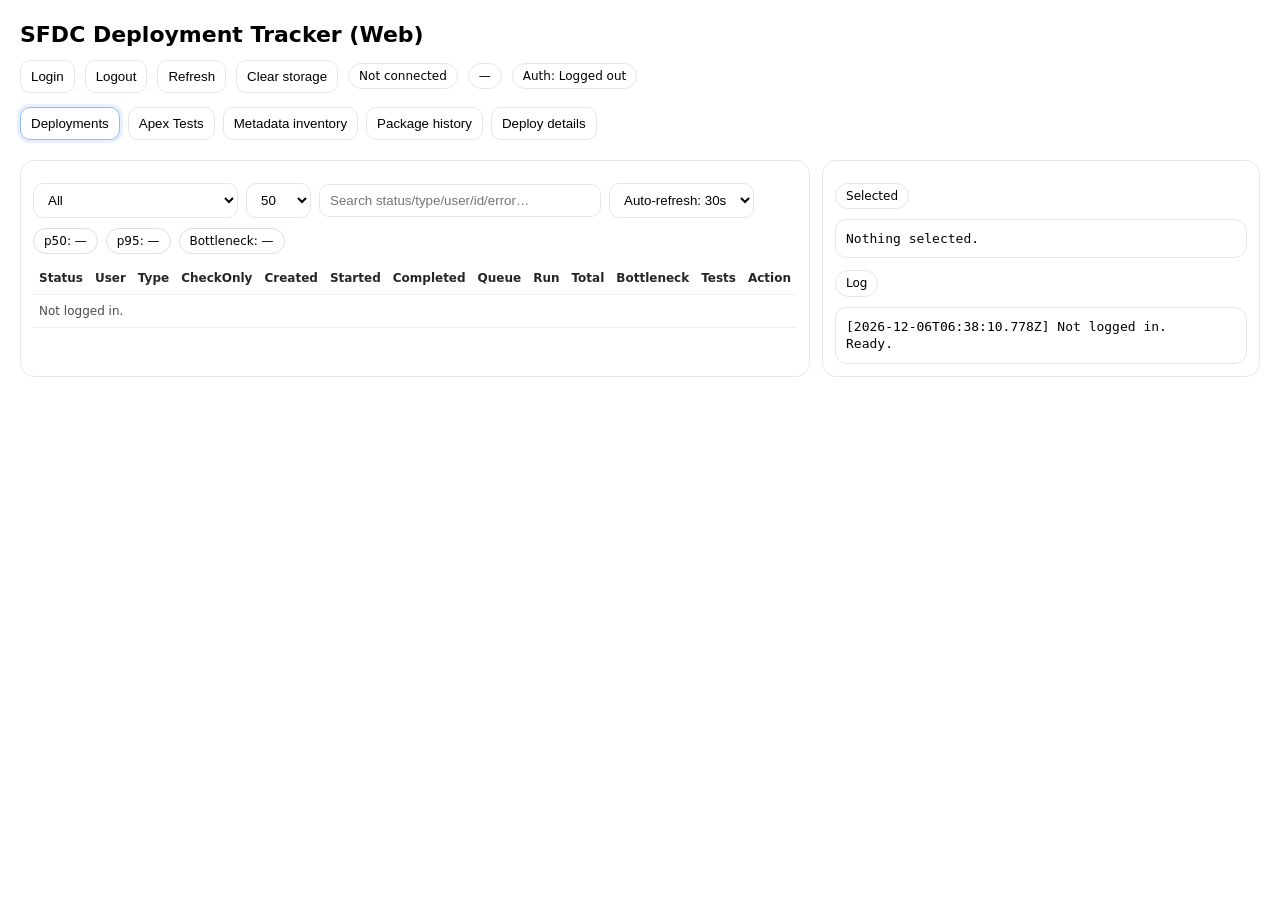
==== commit 923b6895: "Add files via upload" ====
--- a/index.html
+++ b/index.html
@@ -4,175 +4,212 @@
   <meta charset="utf-8" />
   <meta name="viewport" content="width=device-width,initial-scale=1" />
   <title>SFDC Deployment Tracker (Web)</title>
+
   <style>
-    :root{
-      --bg:#0b0f14; --panel:#0f1620; --panel2:#0c131c; --text:#e6edf3; --muted:#9aa7b2;
-      --border:#233041; --accent:#4aa3ff; --good:#2ea043; --warn:#d29922; --bad:#f85149;
-    }
-    *{ box-sizing:border-box; }
-    body{ margin:0; font-family:system-ui,-apple-system,Segoe UI,Roboto,Helvetica,Arial,sans-serif; background:var(--bg); color:var(--text); }
-    header{ padding:16px 18px; border-bottom:1px solid var(--border); background:linear-gradient(180deg,#0c121a, #0b0f14); position:sticky; top:0; z-index:10;}
-    h1{ font-size:18px; margin:0 0 8px; font-weight:650; letter-spacing:.2px;}
-    .topbar{ display:flex; flex-wrap:wrap; gap:8px; align-items:center; justify-content:space-between;}
-    .left, .right{ display:flex; flex-wrap:wrap; gap:8px; align-items:center;}
-    .pill{ padding:6px 10px; border:1px solid var(--border); border-radius:999px; color:var(--muted); background:rgba(255,255,255,.02); font-size:12px;}
-    .pill strong{ color:var(--text); font-weight:600;}
-    main{ padding:16px 18px; display:grid; grid-template-columns: 1fr; gap:12px;}
-    .card{ background:var(--panel); border:1px solid var(--border); border-radius:14px; padding:12px; }
-    .row{ display:flex; flex-wrap:wrap; gap:8px; align-items:center;}
-    button, select, input{ border:1px solid var(--border); background:rgba(255,255,255,.03); color:var(--text); border-radius:10px; padding:9px 10px; font-size:13px; }
-    button{ cursor:pointer; }
-    button.primary{ border-color:rgba(74,163,255,.6); }
-    button:hover{ background:rgba(255,255,255,.06); }
-    input{ min-width:260px; }
-    select{ min-width:220px; }
-    .tabs{ display:flex; gap:6px; flex-wrap:wrap; }
-    .tab{ padding:8px 10px; border-radius:12px; border:1px solid var(--border); background:rgba(255,255,255,.02); cursor:pointer; font-size:13px; color:var(--muted);}
-    .tab.active{ color:var(--text); border-color:rgba(74,163,255,.55); background:rgba(74,163,255,.08); }
-    .grid{ display:grid; grid-template-columns: 1.3fr .9fr; gap:12px; }
-    @media (max-width: 980px){ .grid{ grid-template-columns:1fr; } input{ min-width: 100%; } select{ min-width: 100%; } }
-    table{ width:100%; border-collapse:separate; border-spacing:0; overflow:hidden; border-radius:12px; border:1px solid var(--border); }
-    thead th{ text-align:left; font-size:12px; font-weight:600; color:var(--muted); background:var(--panel2); padding:10px; border-bottom:1px solid var(--border); }
-    tbody td{ padding:10px; border-bottom:1px solid rgba(35,48,65,.55); font-size:13px; vertical-align:top; }
-    tbody tr:hover td{ background:rgba(255,255,255,.02); }
-    .mono{ font-family: ui-monospace, SFMono-Regular, Menlo, Monaco, Consolas, "Liberation Mono", "Courier New", monospace; font-size:12px; color:var(--muted); }
-    .muted{ color:var(--muted); }
-    .status.good{ color:var(--good); }
-    .status.warn{ color:var(--warn); }
-    .status.bad{ color:var(--bad); }
-    pre{ margin:0; padding:12px; border-radius:14px; border:1px solid var(--border); background:#070a10; color:var(--text); overflow:auto; min-height:140px; white-space:pre-wrap; word-break:break-word;}
-    .small{ font-size:12px; }
-    .hint{ color:var(--muted); font-size:12px; line-height:1.45; }
+    :root { color-scheme: light dark; }
+    body { font-family: system-ui, -apple-system, Segoe UI, Roboto, Helvetica, Arial, sans-serif; margin: 20px; line-height: 1.35; }
+    h1 { margin: 0 0 8px; font-size: 22px; }
+    .topbar { display:flex; flex-wrap:wrap; gap:10px; align-items:center; margin: 10px 0 14px; }
+    .pill { padding: 4px 10px; border: 1px solid #8883; border-radius: 999px; font-size: 12px; }
+    .tabs { display:flex; gap:8px; flex-wrap:wrap; margin: 10px 0; }
+    .tab { padding: 8px 10px; border-radius: 10px; border:1px solid #8883; background: transparent; cursor:pointer; }
+    .tab.active { border-color: #4c8bf599; box-shadow: 0 0 0 3px #4c8bf522; }
+    .row { display:flex; flex-wrap:wrap; gap:8px; align-items:center; margin: 10px 0; }
+    button, select, input { padding: 8px 10px; border-radius: 10px; border:1px solid #8883; background: transparent; }
+    button { cursor:pointer; }
+    input { min-width: 260px; }
+    .panel { border:1px solid #8883; border-radius: 14px; padding: 12px; margin: 10px 0; }
+    .grid { display:grid; grid-template-columns: 1.3fr 1fr; gap: 12px; }
+    @media (max-width: 980px){ .grid { grid-template-columns: 1fr; } }
+    table { width:100%; border-collapse: collapse; }
+    th, td { text-align:left; border-bottom: 1px solid #8882; padding: 8px 6px; vertical-align: top; }
+    th { font-size: 12px; opacity: 0.85; white-space: nowrap; }
+    td { font-size: 13px; }
+    .mono { font-family: ui-monospace, SFMono-Regular, Menlo, Monaco, Consolas, "Liberation Mono", monospace; font-size: 12px; }
+    .muted { opacity: 0.7; }
+    .good { color: #1a7f37; }
+    .warn { color: #9a6700; }
+    .bad { color: #d1242f; }
+    pre { margin:0; padding: 10px; border-radius: 12px; border:1px solid #8883; overflow:auto; white-space: pre-wrap; word-break: break-word; }
+    .small { font-size: 12px; }
+    .banner { display:none; padding:10px 12px; border-radius: 12px; border:1px solid #d1242f55; background: #d1242f14; margin: 10px 0; }
+    .banner.show { display:block; }
+    .kpi { display:flex; flex-wrap:wrap; gap:8px; }
+    .kpi .pill { border-color: #8884; }
   </style>
 </head>
+
 <body>
-  <header>
-    <h1>SFDC Deployment Tracker (Web)</h1>
-    <div class="topbar">
-      <div class="left">
-        <button id="loginBtn" class="primary">Login</button>
-        <button id="logoutBtn">Logout</button>
-        <button id="clearStorageBtn" title="Clears localStorage + sessionStorage for this site.">Clear storage</button>
-        <button id="refreshBtn">Refresh</button>
-      </div>
-      <div class="right">
-        <div class="pill" id="orgPill"><strong>Org</strong>: Not connected</div>
-        <div class="pill" id="apiPill"><strong>API</strong>: —</div>
-        <div class="pill" id="authPill"><strong>Auth</strong>: Unknown</div>
-      </div>
+  <h1>SFDC Deployment Tracker (Web)</h1>
+
+  <div class="topbar">
+    <button id="loginBtn" title="Start OAuth login (PKCE). You’ll be redirected to Salesforce.">Login</button>
+    <button id="logoutBtn" title="Clear stored token and stop polling.">Logout</button>
+    <button id="refreshBtn" title="Refresh data for the active tab.">Refresh</button>
+    <button id="clearStorageBtn" title="Clears local/session storage for this site, then reloads. Useful when debugging OAuth.">Clear storage</button>
+
+    <span class="pill" id="orgPill" title="Connected Salesforce instance (from token.instance_url).">Not connected</span>
+    <span class="pill" id="apiPill" title="REST API version used by this app.">—</span>
+    <span class="pill" id="authPill" title="Auth status. If you see 'Expired', click Login or let it auto-refresh.">Auth: Unknown</span>
+  </div>
+
+  <div id="authBanner" class="banner">
+    <b>Authentication problem.</b>
+    <div class="small muted" id="authBannerMsg"></div>
+    <div class="row">
+      <button id="bannerLoginBtn">Login again</button>
+      <button id="bannerLogoutBtn">Logout</button>
     </div>
-  </header>
-
-  <main>
-    <div class="card">
-      <div class="tabs">
-        <div class="tab active" id="tabDeployments" title="Recent metadata deployments (Tooling DeployRequest).">Deployments</div>
-        <div class="tab" id="tabPackages" title="Installed packages and versions (Tooling InstalledSubscriberPackage).">Packages</div>
-        <div class="tab" id="tabMetadata" title="Workbench-like inventory via Tooling API (best-effort, not full Metadata SOAP API).">Metadata inventory</div>
-      </div>
-      <div class="hint" style="margin-top:8px;">
-        Notes: GitHub Pages (browser-only) cannot reliably call the Salesforce Metadata SOAP API due to CORS. The “Metadata inventory” tab uses Tooling REST to list the most useful metadata-like objects your org exposes.
-      </div>
-    </div>
-
-    <div class="grid">
-      <div class="card" id="deploymentsControls">
-        <div class="row">
-          <select id="deployFilter" title="Filter deployments by status and type.">
+  </div>
+
+  <div class="tabs">
+    <button id="tabDeployments" class="tab active" title="DeployRequest (Tooling API). Shows org deployments and durations.">Deployments</button>
+    <button id="tabApexTests" class="tab" title="ApexTestRun (Tooling API). Recent test runs and correlation hints.">Apex Tests</button>
+    <button id="tabPackages" class="tab" title="InstalledSubscriberPackage (Tooling API). Installed managed packages + versions.">Metadata inventory</button>
+    <button id="tabPackageHistory" class="tab" title="Discovery-only scaffold. Lists candidate objects for package install history in your org.">Package history</button>
+    <button id="tabDeployDetails" class="tab" title="Details panel. Select a deployment row to inspect extra fields and failure hints.">Deploy details</button>
+  </div>
+
+  <div class="grid">
+    <div class="panel">
+      <div id="deploymentsControls">
+        <div class="row">
+          <select id="deployFilter" title="Filter by deployment status/type.">
             <option value="all">All</option>
-            <option value="active">Active</option>
+            <option value="active">Active (queued/in progress)</option>
             <option value="failed">Failed</option>
-            <option value="checkonly">Validation only</option>
-            <option value="real">Deployments only</option>
-          </select>
-          <select id="pollInterval" title="Auto-refresh interval for deployments. Set to Off to stop polling.">
+            <option value="checkonly">Check-only</option>
+            <option value="real">Real deploys</option>
+          </select>
+
+          <select id="deployLimit" title="How many DeployRequest records to fetch (latest first).">
+            <option value="20">20</option>
+            <option value="50" selected>50</option>
+            <option value="100">100</option>
+          </select>
+
+          <input id="deploySearch" placeholder="Search status/type/user/id/error…" title="Client-side search across visible deployment fields." />
+          <select id="pollInterval" title="Auto-refresh interval for Deployments tab. 'Off' disables polling.">
             <option value="0">Auto-refresh: Off</option>
-            <option value="10">Auto-refresh: 10s</option>
+            <option value="15">Auto-refresh: 15s</option>
             <option value="30" selected>Auto-refresh: 30s</option>
             <option value="60">Auto-refresh: 60s</option>
           </select>
-          <select id="deployLimit" title="How many DeployRequest rows to fetch.">
-            <option value="20">Limit: 20</option>
-            <option value="50">Limit: 50</option>
-            <option value="100" selected>Limit: 100</option>
-          </select>
-          <input id="deploySearch" placeholder="Search status/user/type/id…" />
-        </div>
-
-        <table>
-          <thead>
-            <tr>
-              <th title="Deployment status (Queued / InProgress / Succeeded / Failed, etc.)">Status</th>
-              <th title="User who initiated the deploy/validation.">User</th>
-              <th title="Deployment type + whether it was checkOnly (validation).">Type</th>
-              <th title="When the request was created.">Created</th>
-              <th title="When it started executing.">Started</th>
-              <th title="When it finished (if finished).">Completed</th>
-              <th title="Queue duration: Started - Created.">Queue</th>
-              <th title="Run duration: Completed - Started (or now - Started if still running).">Run</th>
-              <th title="Total duration: Completed - Created (or now - Created if still running).">Total</th>
-            </tr>
-          </thead>
-          <tbody id="deploymentsTbody">
-            <tr><td class="muted small" colspan="9">Login to load deployments.</td></tr>
-          </tbody>
-        </table>
-      </div>
-
-      <div class="card">
-        <div class="row" style="justify-content:space-between;">
-          <div class="muted small">Selected / Log</div>
-        </div>
-        <pre id="logPre">Ready.</pre>
+        </div>
+
+        <div class="kpi small">
+          <span class="pill" id="kpiP50" title="Median (p50) of Total duration across currently visible rows.">p50: —</span>
+          <span class="pill" id="kpiP95" title="95th percentile (p95) of Total duration across currently visible rows.">p95: —</span>
+          <span class="pill" id="kpiBottleneck" title="Heuristic: whether time is dominated by Queue or Run across visible rows.">Bottleneck: —</span>
+        </div>
+
+        <div style="overflow:auto; margin-top:8px;">
+          <table>
+            <thead>
+              <tr>
+                <th title="DeployRequest.Status. High-level lifecycle state of the deployment.">Status</th>
+                <th title="DeployRequest.CreatedBy.Name. User who initiated the deployment/validation.">User</th>
+                <th title="DeployRequest.Type. Kind of deployment request (org-dependent).">Type</th>
+                <th title="If true, deployment ran as validation only (check-only).">CheckOnly</th>
+                <th title="CreatedDate: when the request was created.">Created</th>
+                <th title="StartDate: when Salesforce started processing the request (may be blank).">Started</th>
+                <th title="CompletedDate: when processing finished (may be blank for running).">Completed</th>
+                <th title="Queue time ≈ Started - Created. Large queue time suggests org queue / contention.">Queue</th>
+                <th title="Run time ≈ Completed - Started. Large run time suggests compilation/tests/package/DB load.">Run</th>
+                <th title="Total time ≈ Completed - Created. For running items, computed up to 'now'.">Total</th>
+                <th title="Heuristic: what most likely dominated time (Queue vs Run) for this row.">Bottleneck</th>
+                <th title="Heuristic summary of related Apex test activity in the same time window (if available).">Tests</th>
+                <th title="Open Deploy details panel for this DeployRequest.">Action</th>
+              </tr>
+            </thead>
+            <tbody id="deploymentsTbody">
+              <tr><td class="muted small" colspan="13">Not logged in.</td></tr>
+            </tbody>
+          </table>
+        </div>
+      </div>
+
+      <div id="apexTestsControls" style="display:none;">
+        <div class="row">
+          <select id="testsLimit" title="How many ApexTestRun records to fetch (latest first).">
+            <option value="50" selected>50</option>
+            <option value="100">100</option>
+            <option value="200">200</option>
+          </select>
+          <input id="testsSearch" placeholder="Search outcome/status/time…" title="Client-side search over the loaded test runs." />
+          <button id="refreshTestsBtn" title="Fetch latest Apex test runs from Tooling API.">Refresh tests</button>
+        </div>
+
+        <div style="overflow:auto;">
+          <table>
+            <thead>
+              <tr>
+                <th title="ApexTestRun.Outcome. Summary status of the run.">Outcome</th>
+                <th title="ApexTestRun.Status. Run state (Queued/Processing/Completed).">Status</th>
+                <th title="ApexTestRun.TestTime. Duration (ms) when available.">Test time</th>
+                <th title="CreatedDate.">Start</th>
+                <th title="(Not always available in ApexTestRun).">End</th>
+                <th title="Heuristic: overlaps time window of selected deployment.">Related deploy?</th>
+              </tr>
+            </thead>
+            <tbody id="testsTbody">
+              <tr><td class="muted small" colspan="6">No data loaded.</td></tr>
+            </tbody>
+          </table>
+        </div>
+
+        <div class="small muted" style="margin-top:8px;">
+          Correlation is heuristic (time overlap). Salesforce does not always expose a strict foreign key from deployments to test runs.
+        </div>
+      </div>
+
+      <div id="packagesControls" style="display:none;">
+        <div class="row">
+          <input id="pkgSearch" placeholder="Search package name / namespace…" title="Client-side search across loaded packages." />
+          <button id="refreshPackagesBtn" title="Fetch InstalledSubscriberPackage inventory from Tooling API.">Refresh inventory</button>
+        </div>
+
+        <div style="overflow:auto;">
+          <table>
+            <thead>
+              <tr>
+                <th title="SubscriberPackage.Name. Installed package display name.">Package</th>
+                <th title="SubscriberPackage.NamespacePrefix. Namespace of the package (managed packages).">Namespace</th>
+                <th title="SubscriberPackageVersion. Major.Minor.Patch.Build version.">Version</th>
+              </tr>
+            </thead>
+            <tbody id="packagesTbody">
+              <tr><td class="muted small" colspan="3">No data loaded.</td></tr>
+            </tbody>
+          </table>
+        </div>
+      </div>
+
+      <div id="packageHistoryControls" style="display:none;">
+        <div class="row">
+          <button id="discoverHistoryBtn" title="Lists candidate sObjects related to packages/installs in your org.">Discover objects</button>
+          <button id="refreshHistoryBtn" title="Placeholder (future): query the best candidate object for recent package install events.">Refresh history</button>
+        </div>
+        <pre id="packageHistoryPre">Package history: click Discover objects.</pre>
+      </div>
+
+      <div id="deployDetailsControls" style="display:none;">
+        <div class="row">
+          <span class="pill" title="DeployRequest.Id currently selected." id="selectedDeployId">Selected: —</span>
+          <button id="fetchDeployDetailsBtn" title="Re-fetch the selected deployment and show diagnostics.">Refresh details</button>
+        </div>
+        <pre id="deployDetailsPre">Select a deployment row (Details) to view diagnostics.</pre>
       </div>
     </div>
 
-    <div class="card" id="packagesControls" style="display:none;">
-      <div class="row">
-        <button id="refreshPackagesBtn" class="primary">Refresh inventory</button>
-        <input id="pkgSearch" placeholder="Search package name / namespace…" />
-      </div>
-      <table>
-        <thead>
-          <tr>
-            <th title="Package display name.">Package</th>
-            <th title="Namespace prefix (managed packages).">Namespace</th>
-            <th title="Installed version (Major.Minor.Patch.Build).">Version</th>
-          </tr>
-        </thead>
-        <tbody id="packagesTbody">
-          <tr><td class="muted small" colspan="3">Login to load packages.</td></tr>
-        </tbody>
-      </table>
+    <div class="panel">
+      <div class="row"><span class="pill">Selected</span></div>
+      <pre id="selectedPre">Nothing selected.</pre>
+
+      <div class="row" style="margin-top:12px;"><span class="pill">Log</span></div>
+      <pre id="logPre">Ready.</pre>
     </div>
-
-    <div class="card" id="metadataControls" style="display:none;">
-      <div class="row">
-        <button id="discoverMetadataBtn" class="primary" title="Fetch list of Tooling API objects available in this org.">Discover types</button>
-        <select id="metadataTypeSelect" title="Pick a Tooling API object to list (best-effort metadata inventory)."></select>
-        <button id="fetchMetadataBtn" title="List members for the selected type.">List members</button>
-        <input id="metadataSearch" placeholder="Filter by name…" title="Client-side filter across fetched rows."/>
-      </div>
-      <div class="hint" style="margin:8px 0 10px;">
-        “Type” here means a Tooling API sObject (e.g., ApexClass, ApexTrigger, FlowDefinition, CustomObject). This approximates Workbench’s metadata listing without using Metadata SOAP.
-      </div>
-      <table>
-        <thead>
-          <tr>
-            <th title="Tooling sObject type being listed.">Type</th>
-            <th title="Best-effort member name field (Name / DeveloperName / FullName / QualifiedApiName).">Member</th>
-            <th title="When the record was last modified (if available).">Last modified</th>
-            <th title="User who last modified it (if available).">Modified by</th>
-            <th title="Record Id in the Tooling API.">Id</th>
-          </tr>
-        </thead>
-        <tbody id="metadataTbody">
-          <tr><td class="muted small" colspan="5">Click “Discover types”, then “List members”.</td></tr>
-        </tbody>
-      </table>
-    </div>
-
-  </main>
+  </div>
 
   <script src="app.js"></script>
 </body>
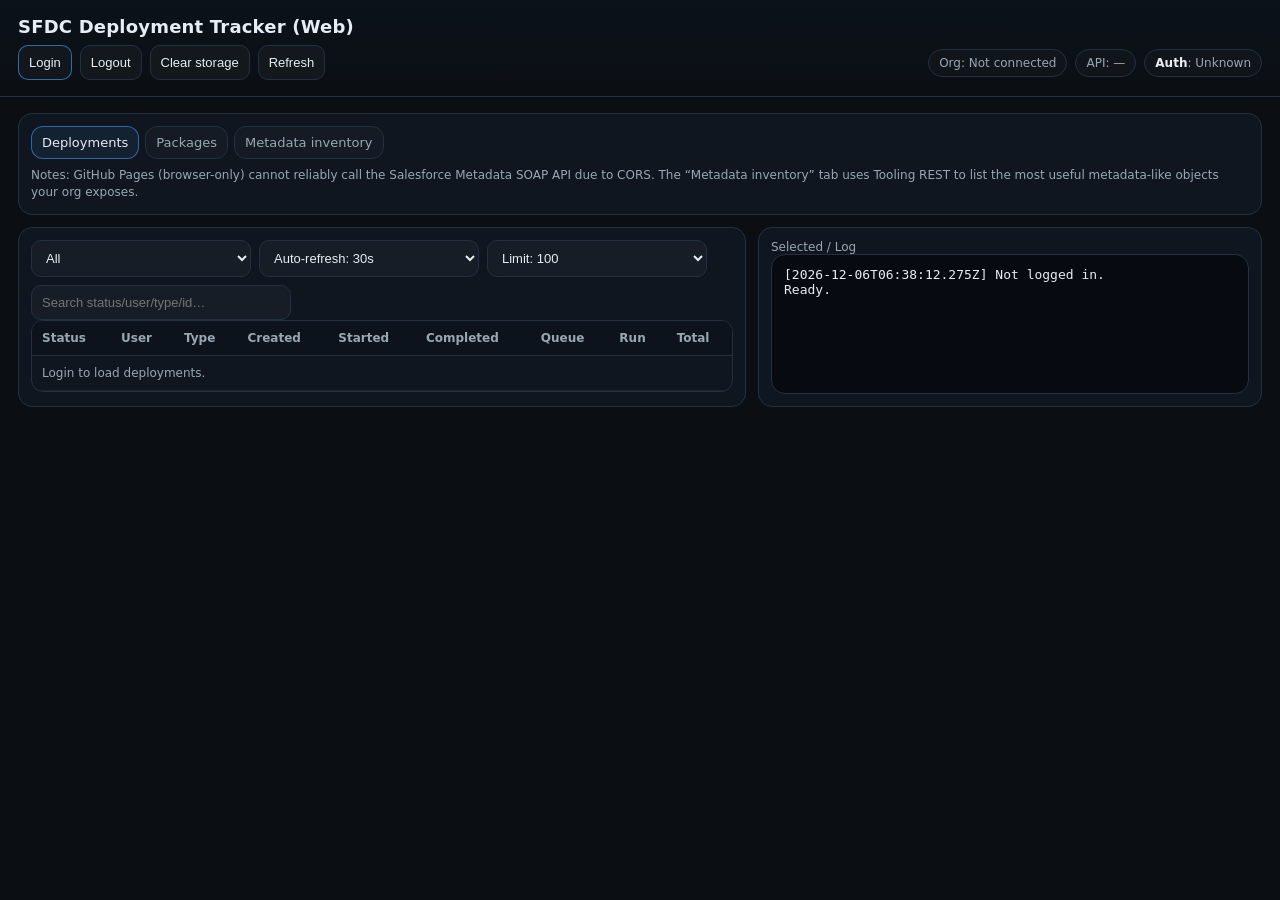
==== commit 23a035ac: "Add files via upload" ====
--- a/index.html
+++ b/index.html
@@ -4,212 +4,175 @@
   <meta charset="utf-8" />
   <meta name="viewport" content="width=device-width,initial-scale=1" />
   <title>SFDC Deployment Tracker (Web)</title>
-
   <style>
-    :root { color-scheme: light dark; }
-    body { font-family: system-ui, -apple-system, Segoe UI, Roboto, Helvetica, Arial, sans-serif; margin: 20px; line-height: 1.35; }
-    h1 { margin: 0 0 8px; font-size: 22px; }
-    .topbar { display:flex; flex-wrap:wrap; gap:10px; align-items:center; margin: 10px 0 14px; }
-    .pill { padding: 4px 10px; border: 1px solid #8883; border-radius: 999px; font-size: 12px; }
-    .tabs { display:flex; gap:8px; flex-wrap:wrap; margin: 10px 0; }
-    .tab { padding: 8px 10px; border-radius: 10px; border:1px solid #8883; background: transparent; cursor:pointer; }
-    .tab.active { border-color: #4c8bf599; box-shadow: 0 0 0 3px #4c8bf522; }
-    .row { display:flex; flex-wrap:wrap; gap:8px; align-items:center; margin: 10px 0; }
-    button, select, input { padding: 8px 10px; border-radius: 10px; border:1px solid #8883; background: transparent; }
-    button { cursor:pointer; }
-    input { min-width: 260px; }
-    .panel { border:1px solid #8883; border-radius: 14px; padding: 12px; margin: 10px 0; }
-    .grid { display:grid; grid-template-columns: 1.3fr 1fr; gap: 12px; }
-    @media (max-width: 980px){ .grid { grid-template-columns: 1fr; } }
-    table { width:100%; border-collapse: collapse; }
-    th, td { text-align:left; border-bottom: 1px solid #8882; padding: 8px 6px; vertical-align: top; }
-    th { font-size: 12px; opacity: 0.85; white-space: nowrap; }
-    td { font-size: 13px; }
-    .mono { font-family: ui-monospace, SFMono-Regular, Menlo, Monaco, Consolas, "Liberation Mono", monospace; font-size: 12px; }
-    .muted { opacity: 0.7; }
-    .good { color: #1a7f37; }
-    .warn { color: #9a6700; }
-    .bad { color: #d1242f; }
-    pre { margin:0; padding: 10px; border-radius: 12px; border:1px solid #8883; overflow:auto; white-space: pre-wrap; word-break: break-word; }
-    .small { font-size: 12px; }
-    .banner { display:none; padding:10px 12px; border-radius: 12px; border:1px solid #d1242f55; background: #d1242f14; margin: 10px 0; }
-    .banner.show { display:block; }
-    .kpi { display:flex; flex-wrap:wrap; gap:8px; }
-    .kpi .pill { border-color: #8884; }
+    :root{
+      --bg:#0b0f14; --panel:#0f1620; --panel2:#0c131c; --text:#e6edf3; --muted:#9aa7b2;
+      --border:#233041; --accent:#4aa3ff; --good:#2ea043; --warn:#d29922; --bad:#f85149;
+    }
+    *{ box-sizing:border-box; }
+    body{ margin:0; font-family:system-ui,-apple-system,Segoe UI,Roboto,Helvetica,Arial,sans-serif; background:var(--bg); color:var(--text); }
+    header{ padding:16px 18px; border-bottom:1px solid var(--border); background:linear-gradient(180deg,#0c121a, #0b0f14); position:sticky; top:0; z-index:10;}
+    h1{ font-size:18px; margin:0 0 8px; font-weight:650; letter-spacing:.2px;}
+    .topbar{ display:flex; flex-wrap:wrap; gap:8px; align-items:center; justify-content:space-between;}
+    .left, .right{ display:flex; flex-wrap:wrap; gap:8px; align-items:center;}
+    .pill{ padding:6px 10px; border:1px solid var(--border); border-radius:999px; color:var(--muted); background:rgba(255,255,255,.02); font-size:12px;}
+    .pill strong{ color:var(--text); font-weight:600;}
+    main{ padding:16px 18px; display:grid; grid-template-columns: 1fr; gap:12px;}
+    .card{ background:var(--panel); border:1px solid var(--border); border-radius:14px; padding:12px; }
+    .row{ display:flex; flex-wrap:wrap; gap:8px; align-items:center;}
+    button, select, input{ border:1px solid var(--border); background:rgba(255,255,255,.03); color:var(--text); border-radius:10px; padding:9px 10px; font-size:13px; }
+    button{ cursor:pointer; }
+    button.primary{ border-color:rgba(74,163,255,.6); }
+    button:hover{ background:rgba(255,255,255,.06); }
+    input{ min-width:260px; }
+    select{ min-width:220px; }
+    .tabs{ display:flex; gap:6px; flex-wrap:wrap; }
+    .tab{ padding:8px 10px; border-radius:12px; border:1px solid var(--border); background:rgba(255,255,255,.02); cursor:pointer; font-size:13px; color:var(--muted);}
+    .tab.active{ color:var(--text); border-color:rgba(74,163,255,.55); background:rgba(74,163,255,.08); }
+    .grid{ display:grid; grid-template-columns: 1.3fr .9fr; gap:12px; }
+    @media (max-width: 980px){ .grid{ grid-template-columns:1fr; } input{ min-width: 100%; } select{ min-width: 100%; } }
+    table{ width:100%; border-collapse:separate; border-spacing:0; overflow:hidden; border-radius:12px; border:1px solid var(--border); }
+    thead th{ text-align:left; font-size:12px; font-weight:600; color:var(--muted); background:var(--panel2); padding:10px; border-bottom:1px solid var(--border); }
+    tbody td{ padding:10px; border-bottom:1px solid rgba(35,48,65,.55); font-size:13px; vertical-align:top; }
+    tbody tr:hover td{ background:rgba(255,255,255,.02); }
+    .mono{ font-family: ui-monospace, SFMono-Regular, Menlo, Monaco, Consolas, "Liberation Mono", "Courier New", monospace; font-size:12px; color:var(--muted); }
+    .muted{ color:var(--muted); }
+    .status.good{ color:var(--good); }
+    .status.warn{ color:var(--warn); }
+    .status.bad{ color:var(--bad); }
+    pre{ margin:0; padding:12px; border-radius:14px; border:1px solid var(--border); background:#070a10; color:var(--text); overflow:auto; min-height:140px; white-space:pre-wrap; word-break:break-word;}
+    .small{ font-size:12px; }
+    .hint{ color:var(--muted); font-size:12px; line-height:1.45; }
   </style>
 </head>
+<body>
+  <header>
+    <h1>SFDC Deployment Tracker (Web)</h1>
+    <div class="topbar">
+      <div class="left">
+        <button id="loginBtn" class="primary">Login</button>
+        <button id="logoutBtn">Logout</button>
+        <button id="clearStorageBtn" title="Clears localStorage + sessionStorage for this site.">Clear storage</button>
+        <button id="refreshBtn">Refresh</button>
+      </div>
+      <div class="right">
+        <div class="pill" id="orgPill"><strong>Org</strong>: Not connected</div>
+        <div class="pill" id="apiPill"><strong>API</strong>: —</div>
+        <div class="pill" id="authPill"><strong>Auth</strong>: Unknown</div>
+      </div>
+    </div>
+  </header>
 
-<body>
-  <h1>SFDC Deployment Tracker (Web)</h1>
+  <main>
+    <div class="card">
+      <div class="tabs">
+        <div class="tab active" id="tabDeployments" title="Recent metadata deployments (Tooling DeployRequest).">Deployments</div>
+        <div class="tab" id="tabPackages" title="Installed packages and versions (Tooling InstalledSubscriberPackage).">Packages</div>
+        <div class="tab" id="tabMetadata" title="Workbench-like inventory via Tooling API (best-effort, not full Metadata SOAP API).">Metadata inventory</div>
+      </div>
+      <div class="hint" style="margin-top:8px;">
+        Notes: GitHub Pages (browser-only) cannot reliably call the Salesforce Metadata SOAP API due to CORS. The “Metadata inventory” tab uses Tooling REST to list the most useful metadata-like objects your org exposes.
+      </div>
+    </div>
 
-  <div class="topbar">
-    <button id="loginBtn" title="Start OAuth login (PKCE). You’ll be redirected to Salesforce.">Login</button>
-    <button id="logoutBtn" title="Clear stored token and stop polling.">Logout</button>
-    <button id="refreshBtn" title="Refresh data for the active tab.">Refresh</button>
-    <button id="clearStorageBtn" title="Clears local/session storage for this site, then reloads. Useful when debugging OAuth.">Clear storage</button>
-
-    <span class="pill" id="orgPill" title="Connected Salesforce instance (from token.instance_url).">Not connected</span>
-    <span class="pill" id="apiPill" title="REST API version used by this app.">—</span>
-    <span class="pill" id="authPill" title="Auth status. If you see 'Expired', click Login or let it auto-refresh.">Auth: Unknown</span>
-  </div>
-
-  <div id="authBanner" class="banner">
-    <b>Authentication problem.</b>
-    <div class="small muted" id="authBannerMsg"></div>
-    <div class="row">
-      <button id="bannerLoginBtn">Login again</button>
-      <button id="bannerLogoutBtn">Logout</button>
-    </div>
-  </div>
-
-  <div class="tabs">
-    <button id="tabDeployments" class="tab active" title="DeployRequest (Tooling API). Shows org deployments and durations.">Deployments</button>
-    <button id="tabApexTests" class="tab" title="ApexTestRun (Tooling API). Recent test runs and correlation hints.">Apex Tests</button>
-    <button id="tabPackages" class="tab" title="InstalledSubscriberPackage (Tooling API). Installed managed packages + versions.">Metadata inventory</button>
-    <button id="tabPackageHistory" class="tab" title="Discovery-only scaffold. Lists candidate objects for package install history in your org.">Package history</button>
-    <button id="tabDeployDetails" class="tab" title="Details panel. Select a deployment row to inspect extra fields and failure hints.">Deploy details</button>
-  </div>
-
-  <div class="grid">
-    <div class="panel">
-      <div id="deploymentsControls">
+    <div class="grid">
+      <div class="card" id="deploymentsControls">
         <div class="row">
-          <select id="deployFilter" title="Filter by deployment status/type.">
+          <select id="deployFilter" title="Filter deployments by status and type.">
             <option value="all">All</option>
-            <option value="active">Active (queued/in progress)</option>
+            <option value="active">Active</option>
             <option value="failed">Failed</option>
-            <option value="checkonly">Check-only</option>
-            <option value="real">Real deploys</option>
+            <option value="checkonly">Validation only</option>
+            <option value="real">Deployments only</option>
           </select>
-
-          <select id="deployLimit" title="How many DeployRequest records to fetch (latest first).">
-            <option value="20">20</option>
-            <option value="50" selected>50</option>
-            <option value="100">100</option>
-          </select>
-
-          <input id="deploySearch" placeholder="Search status/type/user/id/error…" title="Client-side search across visible deployment fields." />
-          <select id="pollInterval" title="Auto-refresh interval for Deployments tab. 'Off' disables polling.">
+          <select id="pollInterval" title="Auto-refresh interval for deployments. Set to Off to stop polling.">
             <option value="0">Auto-refresh: Off</option>
-            <option value="15">Auto-refresh: 15s</option>
+            <option value="10">Auto-refresh: 10s</option>
             <option value="30" selected>Auto-refresh: 30s</option>
             <option value="60">Auto-refresh: 60s</option>
           </select>
+          <select id="deployLimit" title="How many DeployRequest rows to fetch.">
+            <option value="20">Limit: 20</option>
+            <option value="50">Limit: 50</option>
+            <option value="100" selected>Limit: 100</option>
+          </select>
+          <input id="deploySearch" placeholder="Search status/user/type/id…" />
         </div>
 
-        <div class="kpi small">
-          <span class="pill" id="kpiP50" title="Median (p50) of Total duration across currently visible rows.">p50: —</span>
-          <span class="pill" id="kpiP95" title="95th percentile (p95) of Total duration across currently visible rows.">p95: —</span>
-          <span class="pill" id="kpiBottleneck" title="Heuristic: whether time is dominated by Queue or Run across visible rows.">Bottleneck: —</span>
-        </div>
-
-        <div style="overflow:auto; margin-top:8px;">
-          <table>
-            <thead>
-              <tr>
-                <th title="DeployRequest.Status. High-level lifecycle state of the deployment.">Status</th>
-                <th title="DeployRequest.CreatedBy.Name. User who initiated the deployment/validation.">User</th>
-                <th title="DeployRequest.Type. Kind of deployment request (org-dependent).">Type</th>
-                <th title="If true, deployment ran as validation only (check-only).">CheckOnly</th>
-                <th title="CreatedDate: when the request was created.">Created</th>
-                <th title="StartDate: when Salesforce started processing the request (may be blank).">Started</th>
-                <th title="CompletedDate: when processing finished (may be blank for running).">Completed</th>
-                <th title="Queue time ≈ Started - Created. Large queue time suggests org queue / contention.">Queue</th>
-                <th title="Run time ≈ Completed - Started. Large run time suggests compilation/tests/package/DB load.">Run</th>
-                <th title="Total time ≈ Completed - Created. For running items, computed up to 'now'.">Total</th>
-                <th title="Heuristic: what most likely dominated time (Queue vs Run) for this row.">Bottleneck</th>
-                <th title="Heuristic summary of related Apex test activity in the same time window (if available).">Tests</th>
-                <th title="Open Deploy details panel for this DeployRequest.">Action</th>
-              </tr>
-            </thead>
-            <tbody id="deploymentsTbody">
-              <tr><td class="muted small" colspan="13">Not logged in.</td></tr>
-            </tbody>
-          </table>
-        </div>
+        <table>
+          <thead>
+            <tr>
+              <th title="Deployment status (Queued / InProgress / Succeeded / Failed, etc.)">Status</th>
+              <th title="User who initiated the deploy/validation.">User</th>
+              <th title="Deployment type + whether it was checkOnly (validation).">Type</th>
+              <th title="When the request was created.">Created</th>
+              <th title="When it started executing.">Started</th>
+              <th title="When it finished (if finished).">Completed</th>
+              <th title="Queue duration: Started - Created.">Queue</th>
+              <th title="Run duration: Completed - Started (or now - Started if still running).">Run</th>
+              <th title="Total duration: Completed - Created (or now - Created if still running).">Total</th>
+            </tr>
+          </thead>
+          <tbody id="deploymentsTbody">
+            <tr><td class="muted small" colspan="9">Login to load deployments.</td></tr>
+          </tbody>
+        </table>
       </div>
 
-      <div id="apexTestsControls" style="display:none;">
-        <div class="row">
-          <select id="testsLimit" title="How many ApexTestRun records to fetch (latest first).">
-            <option value="50" selected>50</option>
-            <option value="100">100</option>
-            <option value="200">200</option>
-          </select>
-          <input id="testsSearch" placeholder="Search outcome/status/time…" title="Client-side search over the loaded test runs." />
-          <button id="refreshTestsBtn" title="Fetch latest Apex test runs from Tooling API.">Refresh tests</button>
+      <div class="card">
+        <div class="row" style="justify-content:space-between;">
+          <div class="muted small">Selected / Log</div>
         </div>
-
-        <div style="overflow:auto;">
-          <table>
-            <thead>
-              <tr>
-                <th title="ApexTestRun.Outcome. Summary status of the run.">Outcome</th>
-                <th title="ApexTestRun.Status. Run state (Queued/Processing/Completed).">Status</th>
-                <th title="ApexTestRun.TestTime. Duration (ms) when available.">Test time</th>
-                <th title="CreatedDate.">Start</th>
-                <th title="(Not always available in ApexTestRun).">End</th>
-                <th title="Heuristic: overlaps time window of selected deployment.">Related deploy?</th>
-              </tr>
-            </thead>
-            <tbody id="testsTbody">
-              <tr><td class="muted small" colspan="6">No data loaded.</td></tr>
-            </tbody>
-          </table>
-        </div>
-
-        <div class="small muted" style="margin-top:8px;">
-          Correlation is heuristic (time overlap). Salesforce does not always expose a strict foreign key from deployments to test runs.
-        </div>
-      </div>
-
-      <div id="packagesControls" style="display:none;">
-        <div class="row">
-          <input id="pkgSearch" placeholder="Search package name / namespace…" title="Client-side search across loaded packages." />
-          <button id="refreshPackagesBtn" title="Fetch InstalledSubscriberPackage inventory from Tooling API.">Refresh inventory</button>
-        </div>
-
-        <div style="overflow:auto;">
-          <table>
-            <thead>
-              <tr>
-                <th title="SubscriberPackage.Name. Installed package display name.">Package</th>
-                <th title="SubscriberPackage.NamespacePrefix. Namespace of the package (managed packages).">Namespace</th>
-                <th title="SubscriberPackageVersion. Major.Minor.Patch.Build version.">Version</th>
-              </tr>
-            </thead>
-            <tbody id="packagesTbody">
-              <tr><td class="muted small" colspan="3">No data loaded.</td></tr>
-            </tbody>
-          </table>
-        </div>
-      </div>
-
-      <div id="packageHistoryControls" style="display:none;">
-        <div class="row">
-          <button id="discoverHistoryBtn" title="Lists candidate sObjects related to packages/installs in your org.">Discover objects</button>
-          <button id="refreshHistoryBtn" title="Placeholder (future): query the best candidate object for recent package install events.">Refresh history</button>
-        </div>
-        <pre id="packageHistoryPre">Package history: click Discover objects.</pre>
-      </div>
-
-      <div id="deployDetailsControls" style="display:none;">
-        <div class="row">
-          <span class="pill" title="DeployRequest.Id currently selected." id="selectedDeployId">Selected: —</span>
-          <button id="fetchDeployDetailsBtn" title="Re-fetch the selected deployment and show diagnostics.">Refresh details</button>
-        </div>
-        <pre id="deployDetailsPre">Select a deployment row (Details) to view diagnostics.</pre>
+        <pre id="logPre">Ready.</pre>
       </div>
     </div>
 
-    <div class="panel">
-      <div class="row"><span class="pill">Selected</span></div>
-      <pre id="selectedPre">Nothing selected.</pre>
+    <div class="card" id="packagesControls" style="display:none;">
+      <div class="row">
+        <button id="refreshPackagesBtn" class="primary">Refresh inventory</button>
+        <input id="pkgSearch" placeholder="Search package name / namespace…" />
+      </div>
+      <table>
+        <thead>
+          <tr>
+            <th title="Package display name.">Package</th>
+            <th title="Namespace prefix (managed packages).">Namespace</th>
+            <th title="Installed version (Major.Minor.Patch.Build).">Version</th>
+          </tr>
+        </thead>
+        <tbody id="packagesTbody">
+          <tr><td class="muted small" colspan="3">Login to load packages.</td></tr>
+        </tbody>
+      </table>
+    </div>
 
-      <div class="row" style="margin-top:12px;"><span class="pill">Log</span></div>
-      <pre id="logPre">Ready.</pre>
+    <div class="card" id="metadataControls" style="display:none;">
+      <div class="row">
+        <button id="discoverMetadataBtn" class="primary" title="Fetch list of Tooling API objects available in this org.">Discover types</button>
+        <select id="metadataTypeSelect" title="Pick a Tooling API object to list (best-effort metadata inventory)."></select>
+        <button id="fetchMetadataBtn" title="List members for the selected type.">List members</button>
+        <input id="metadataSearch" placeholder="Filter by name…" title="Client-side filter across fetched rows."/>
+      </div>
+      <div class="hint" style="margin:8px 0 10px;">
+        “Type” here means a Tooling API sObject (e.g., ApexClass, ApexTrigger, FlowDefinition, CustomObject). This approximates Workbench’s metadata listing without using Metadata SOAP.
+      </div>
+      <table>
+        <thead>
+          <tr>
+            <th title="Tooling sObject type being listed.">Type</th>
+            <th title="Best-effort member name field (Name / DeveloperName / FullName / QualifiedApiName).">Member</th>
+            <th title="When the record was last modified (if available).">Last modified</th>
+            <th title="User who last modified it (if available).">Modified by</th>
+            <th title="Record Id in the Tooling API.">Id</th>
+          </tr>
+        </thead>
+        <tbody id="metadataTbody">
+          <tr><td class="muted small" colspan="5">Click “Discover types”, then “List members”.</td></tr>
+        </tbody>
+      </table>
     </div>
-  </div>
+
+  </main>
 
   <script src="app.js"></script>
 </body>
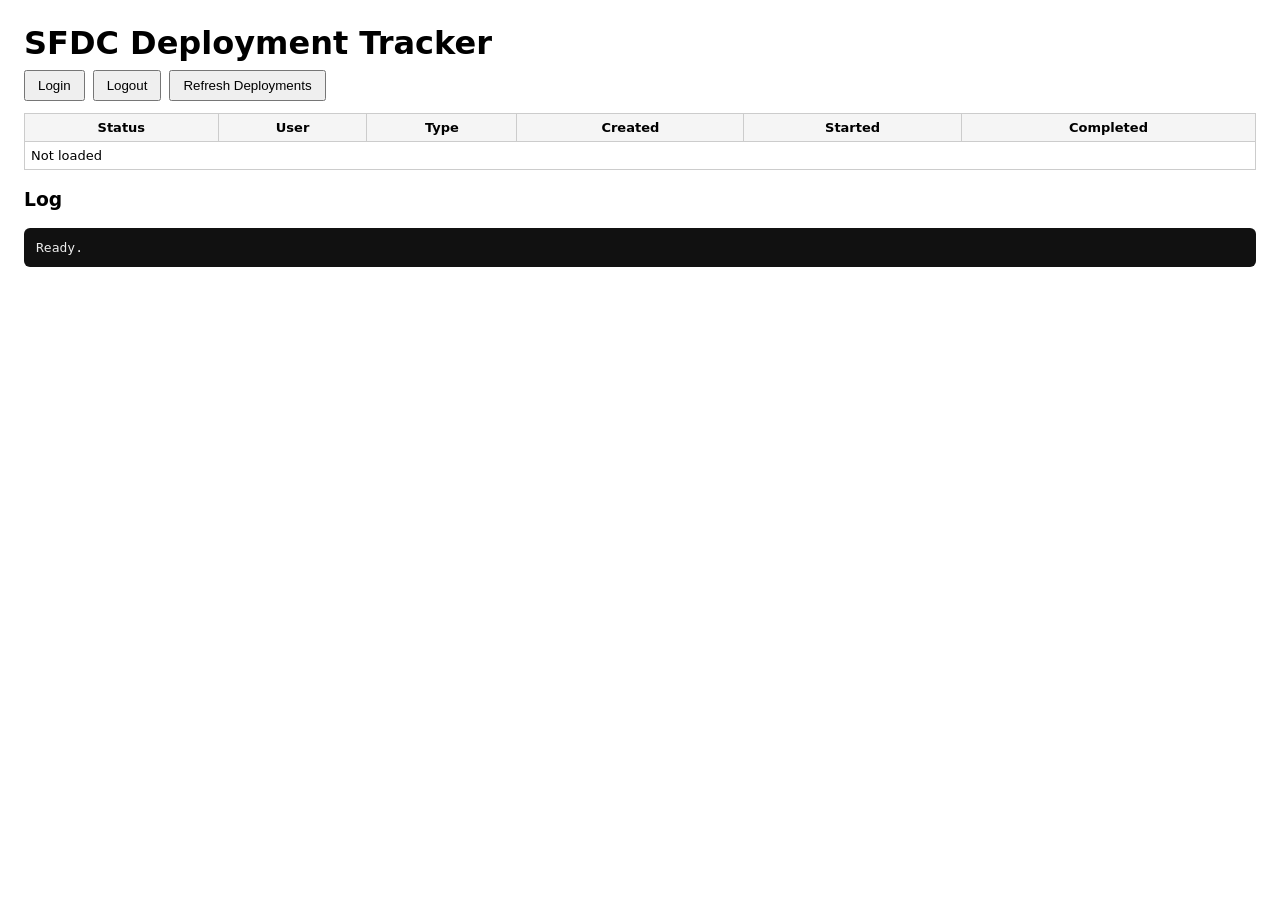
==== commit 77f6be20: "Add files via upload" ====
--- a/index.html
+++ b/index.html
@@ -3,177 +3,48 @@
 <head>
   <meta charset="utf-8" />
   <meta name="viewport" content="width=device-width,initial-scale=1" />
-  <title>SFDC Deployment Tracker (Web)</title>
+  <title>SFDC Deployment Tracker</title>
   <style>
-    :root{
-      --bg:#0b0f14; --panel:#0f1620; --panel2:#0c131c; --text:#e6edf3; --muted:#9aa7b2;
-      --border:#233041; --accent:#4aa3ff; --good:#2ea043; --warn:#d29922; --bad:#f85149;
-    }
-    *{ box-sizing:border-box; }
-    body{ margin:0; font-family:system-ui,-apple-system,Segoe UI,Roboto,Helvetica,Arial,sans-serif; background:var(--bg); color:var(--text); }
-    header{ padding:16px 18px; border-bottom:1px solid var(--border); background:linear-gradient(180deg,#0c121a, #0b0f14); position:sticky; top:0; z-index:10;}
-    h1{ font-size:18px; margin:0 0 8px; font-weight:650; letter-spacing:.2px;}
-    .topbar{ display:flex; flex-wrap:wrap; gap:8px; align-items:center; justify-content:space-between;}
-    .left, .right{ display:flex; flex-wrap:wrap; gap:8px; align-items:center;}
-    .pill{ padding:6px 10px; border:1px solid var(--border); border-radius:999px; color:var(--muted); background:rgba(255,255,255,.02); font-size:12px;}
-    .pill strong{ color:var(--text); font-weight:600;}
-    main{ padding:16px 18px; display:grid; grid-template-columns: 1fr; gap:12px;}
-    .card{ background:var(--panel); border:1px solid var(--border); border-radius:14px; padding:12px; }
-    .row{ display:flex; flex-wrap:wrap; gap:8px; align-items:center;}
-    button, select, input{ border:1px solid var(--border); background:rgba(255,255,255,.03); color:var(--text); border-radius:10px; padding:9px 10px; font-size:13px; }
-    button{ cursor:pointer; }
-    button.primary{ border-color:rgba(74,163,255,.6); }
-    button:hover{ background:rgba(255,255,255,.06); }
-    input{ min-width:260px; }
-    select{ min-width:220px; }
-    .tabs{ display:flex; gap:6px; flex-wrap:wrap; }
-    .tab{ padding:8px 10px; border-radius:12px; border:1px solid var(--border); background:rgba(255,255,255,.02); cursor:pointer; font-size:13px; color:var(--muted);}
-    .tab.active{ color:var(--text); border-color:rgba(74,163,255,.55); background:rgba(74,163,255,.08); }
-    .grid{ display:grid; grid-template-columns: 1.3fr .9fr; gap:12px; }
-    @media (max-width: 980px){ .grid{ grid-template-columns:1fr; } input{ min-width: 100%; } select{ min-width: 100%; } }
-    table{ width:100%; border-collapse:separate; border-spacing:0; overflow:hidden; border-radius:12px; border:1px solid var(--border); }
-    thead th{ text-align:left; font-size:12px; font-weight:600; color:var(--muted); background:var(--panel2); padding:10px; border-bottom:1px solid var(--border); }
-    tbody td{ padding:10px; border-bottom:1px solid rgba(35,48,65,.55); font-size:13px; vertical-align:top; }
-    tbody tr:hover td{ background:rgba(255,255,255,.02); }
-    .mono{ font-family: ui-monospace, SFMono-Regular, Menlo, Monaco, Consolas, "Liberation Mono", "Courier New", monospace; font-size:12px; color:var(--muted); }
-    .muted{ color:var(--muted); }
-    .status.good{ color:var(--good); }
-    .status.warn{ color:var(--warn); }
-    .status.bad{ color:var(--bad); }
-    pre{ margin:0; padding:12px; border-radius:14px; border:1px solid var(--border); background:#070a10; color:var(--text); overflow:auto; min-height:140px; white-space:pre-wrap; word-break:break-word;}
-    .small{ font-size:12px; }
-    .hint{ color:var(--muted); font-size:12px; line-height:1.45; }
+    body { font-family: system-ui, -apple-system, Segoe UI, Roboto, Arial; margin: 24px; }
+    h1 { margin-bottom: 8px; }
+    .row { display: flex; gap: 8px; flex-wrap: wrap; margin-bottom: 12px; }
+    button { padding: 6px 12px; cursor: pointer; }
+    table { border-collapse: collapse; width: 100%; margin-top: 12px; }
+    th, td { border: 1px solid #ccc; padding: 6px; font-size: 13px; }
+    th { background: #f5f5f5; }
+    .mono { font-family: monospace; }
+    pre { background: #111; color: #eee; padding: 12px; border-radius: 6px; overflow: auto; }
   </style>
 </head>
 <body>
-  <header>
-    <h1>SFDC Deployment Tracker (Web)</h1>
-    <div class="topbar">
-      <div class="left">
-        <button id="loginBtn" class="primary">Login</button>
-        <button id="logoutBtn">Logout</button>
-        <button id="clearStorageBtn" title="Clears localStorage + sessionStorage for this site.">Clear storage</button>
-        <button id="refreshBtn">Refresh</button>
-      </div>
-      <div class="right">
-        <div class="pill" id="orgPill"><strong>Org</strong>: Not connected</div>
-        <div class="pill" id="apiPill"><strong>API</strong>: —</div>
-        <div class="pill" id="authPill"><strong>Auth</strong>: Unknown</div>
-      </div>
-    </div>
-  </header>
 
-  <main>
-    <div class="card">
-      <div class="tabs">
-        <div class="tab active" id="tabDeployments" title="Recent metadata deployments (Tooling DeployRequest).">Deployments</div>
-        <div class="tab" id="tabPackages" title="Installed packages and versions (Tooling InstalledSubscriberPackage).">Packages</div>
-        <div class="tab" id="tabMetadata" title="Workbench-like inventory via Tooling API (best-effort, not full Metadata SOAP API).">Metadata inventory</div>
-      </div>
-      <div class="hint" style="margin-top:8px;">
-        Notes: GitHub Pages (browser-only) cannot reliably call the Salesforce Metadata SOAP API due to CORS. The “Metadata inventory” tab uses Tooling REST to list the most useful metadata-like objects your org exposes.
-      </div>
-    </div>
+<h1>SFDC Deployment Tracker</h1>
 
-    <div class="grid">
-      <div class="card" id="deploymentsControls">
-        <div class="row">
-          <select id="deployFilter" title="Filter deployments by status and type.">
-            <option value="all">All</option>
-            <option value="active">Active</option>
-            <option value="failed">Failed</option>
-            <option value="checkonly">Validation only</option>
-            <option value="real">Deployments only</option>
-          </select>
-          <select id="pollInterval" title="Auto-refresh interval for deployments. Set to Off to stop polling.">
-            <option value="0">Auto-refresh: Off</option>
-            <option value="10">Auto-refresh: 10s</option>
-            <option value="30" selected>Auto-refresh: 30s</option>
-            <option value="60">Auto-refresh: 60s</option>
-          </select>
-          <select id="deployLimit" title="How many DeployRequest rows to fetch.">
-            <option value="20">Limit: 20</option>
-            <option value="50">Limit: 50</option>
-            <option value="100" selected>Limit: 100</option>
-          </select>
-          <input id="deploySearch" placeholder="Search status/user/type/id…" />
-        </div>
+<div class="row">
+  <button id="loginBtn">Login</button>
+  <button id="logoutBtn">Logout</button>
+  <button id="refreshBtn">Refresh Deployments</button>
+</div>
 
-        <table>
-          <thead>
-            <tr>
-              <th title="Deployment status (Queued / InProgress / Succeeded / Failed, etc.)">Status</th>
-              <th title="User who initiated the deploy/validation.">User</th>
-              <th title="Deployment type + whether it was checkOnly (validation).">Type</th>
-              <th title="When the request was created.">Created</th>
-              <th title="When it started executing.">Started</th>
-              <th title="When it finished (if finished).">Completed</th>
-              <th title="Queue duration: Started - Created.">Queue</th>
-              <th title="Run duration: Completed - Started (or now - Started if still running).">Run</th>
-              <th title="Total duration: Completed - Created (or now - Created if still running).">Total</th>
-            </tr>
-          </thead>
-          <tbody id="deploymentsTbody">
-            <tr><td class="muted small" colspan="9">Login to load deployments.</td></tr>
-          </tbody>
-        </table>
-      </div>
+<table>
+  <thead>
+    <tr>
+      <th>Status</th>
+      <th>User</th>
+      <th>Type</th>
+      <th>Created</th>
+      <th>Started</th>
+      <th>Completed</th>
+    </tr>
+  </thead>
+  <tbody id="deploymentsTbody">
+    <tr><td colspan="6">Not loaded</td></tr>
+  </tbody>
+</table>
 
-      <div class="card">
-        <div class="row" style="justify-content:space-between;">
-          <div class="muted small">Selected / Log</div>
-        </div>
-        <pre id="logPre">Ready.</pre>
-      </div>
-    </div>
+<h3>Log</h3>
+<pre id="logPre">Ready.</pre>
 
-    <div class="card" id="packagesControls" style="display:none;">
-      <div class="row">
-        <button id="refreshPackagesBtn" class="primary">Refresh inventory</button>
-        <input id="pkgSearch" placeholder="Search package name / namespace…" />
-      </div>
-      <table>
-        <thead>
-          <tr>
-            <th title="Package display name.">Package</th>
-            <th title="Namespace prefix (managed packages).">Namespace</th>
-            <th title="Installed version (Major.Minor.Patch.Build).">Version</th>
-          </tr>
-        </thead>
-        <tbody id="packagesTbody">
-          <tr><td class="muted small" colspan="3">Login to load packages.</td></tr>
-        </tbody>
-      </table>
-    </div>
-
-    <div class="card" id="metadataControls" style="display:none;">
-      <div class="row">
-        <button id="discoverMetadataBtn" class="primary" title="Fetch list of Tooling API objects available in this org.">Discover types</button>
-        <select id="metadataTypeSelect" title="Pick a Tooling API object to list (best-effort metadata inventory)."></select>
-        <button id="fetchMetadataBtn" title="List members for the selected type.">List members</button>
-        <input id="metadataSearch" placeholder="Filter by name…" title="Client-side filter across fetched rows."/>
-      </div>
-      <div class="hint" style="margin:8px 0 10px;">
-        “Type” here means a Tooling API sObject (e.g., ApexClass, ApexTrigger, FlowDefinition, CustomObject). This approximates Workbench’s metadata listing without using Metadata SOAP.
-      </div>
-      <table>
-        <thead>
-          <tr>
-            <th title="Tooling sObject type being listed.">Type</th>
-            <th title="Best-effort member name field (Name / DeveloperName / FullName / QualifiedApiName).">Member</th>
-            <th title="When the record was last modified (if available).">Last modified</th>
-            <th title="User who last modified it (if available).">Modified by</th>
-            <th title="Record Id in the Tooling API.">Id</th>
-          </tr>
-        </thead>
-        <tbody id="metadataTbody">
-          <tr><td class="muted small" colspan="5">Click “Discover types”, then “List members”.</td></tr>
-        </tbody>
-      </table>
-    </div>
-
-  </main>
-
-  <script src="app.js"></script>
+<script src="app.js"></script>
 </body>
 </html>
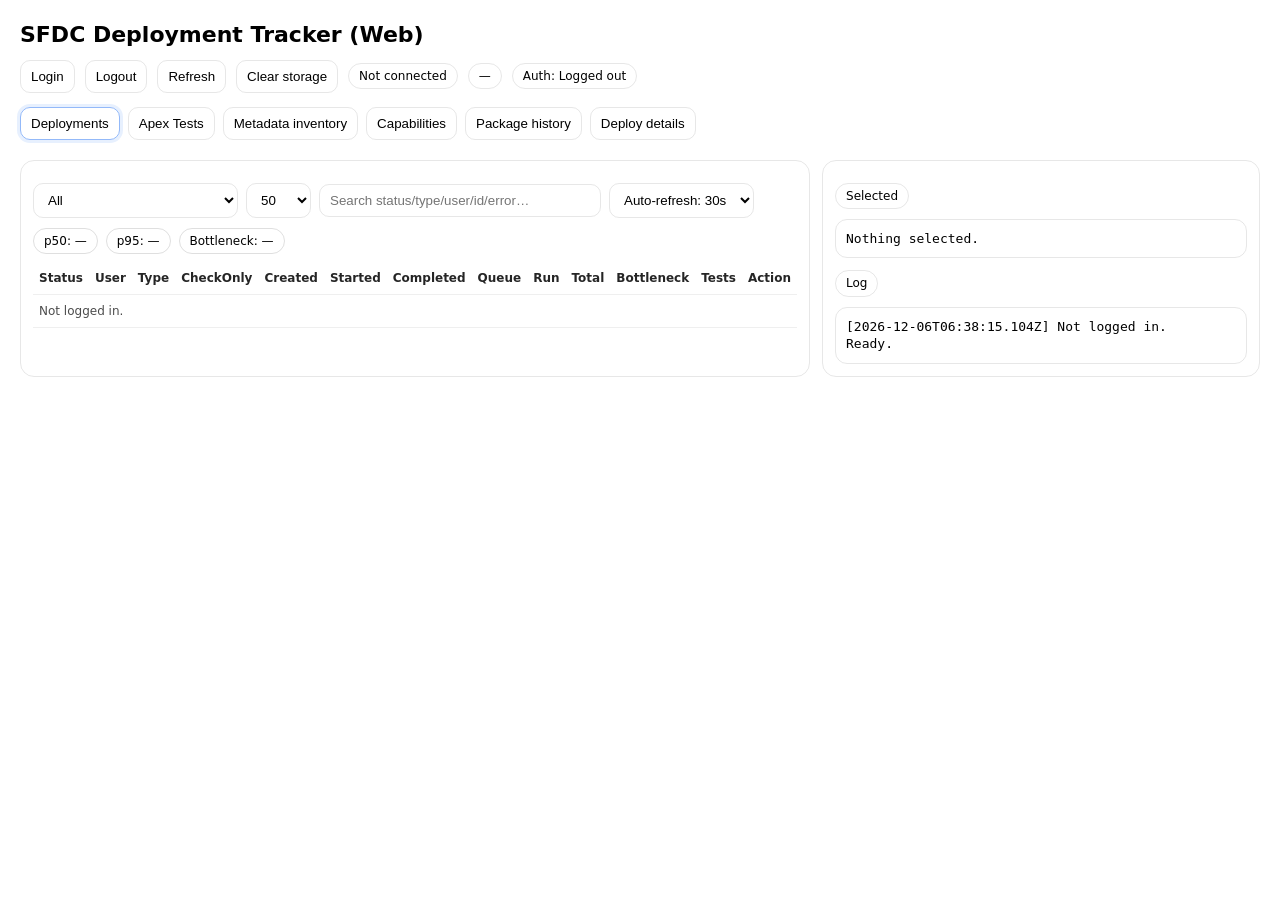
==== commit 10955255: "Add files via upload" ====
--- a/index.html
+++ b/index.html
@@ -3,48 +3,247 @@
 <head>
   <meta charset="utf-8" />
   <meta name="viewport" content="width=device-width,initial-scale=1" />
-  <title>SFDC Deployment Tracker</title>
+  <title>SFDC Deployment Tracker (Web)</title>
+
   <style>
-    body { font-family: system-ui, -apple-system, Segoe UI, Roboto, Arial; margin: 24px; }
-    h1 { margin-bottom: 8px; }
-    .row { display: flex; gap: 8px; flex-wrap: wrap; margin-bottom: 12px; }
-    button { padding: 6px 12px; cursor: pointer; }
-    table { border-collapse: collapse; width: 100%; margin-top: 12px; }
-    th, td { border: 1px solid #ccc; padding: 6px; font-size: 13px; }
-    th { background: #f5f5f5; }
-    .mono { font-family: monospace; }
-    pre { background: #111; color: #eee; padding: 12px; border-radius: 6px; overflow: auto; }
+    :root { color-scheme: light dark; }
+    body { font-family: system-ui, -apple-system, Segoe UI, Roboto, Helvetica, Arial, sans-serif; margin: 20px; line-height: 1.35; }
+    h1 { margin: 0 0 8px; font-size: 22px; }
+    .topbar { display:flex; flex-wrap:wrap; gap:10px; align-items:center; margin: 10px 0 14px; }
+    .pill { padding: 4px 10px; border: 1px solid #8883; border-radius: 999px; font-size: 12px; }
+    .tabs { display:flex; gap:8px; flex-wrap:wrap; margin: 10px 0; }
+    .tab { padding: 8px 10px; border-radius: 10px; border:1px solid #8883; background: transparent; cursor:pointer; }
+    .tab.active { border-color: #4c8bf599; box-shadow: 0 0 0 3px #4c8bf522; }
+    .row { display:flex; flex-wrap:wrap; gap:8px; align-items:center; margin: 10px 0; }
+    button, select, input { padding: 8px 10px; border-radius: 10px; border:1px solid #8883; background: transparent; }
+    button { cursor:pointer; }
+    input { min-width: 260px; }
+    .panel { border:1px solid #8883; border-radius: 14px; padding: 12px; margin: 10px 0; }
+    .grid { display:grid; grid-template-columns: 1.3fr 1fr; gap: 12px; }
+    @media (max-width: 980px){ .grid { grid-template-columns: 1fr; } }
+    table { width:100%; border-collapse: collapse; }
+    th, td { text-align:left; border-bottom: 1px solid #8882; padding: 8px 6px; vertical-align: top; }
+    th { font-size: 12px; opacity: 0.85; white-space: nowrap; }
+    td { font-size: 13px; }
+    .mono { font-family: ui-monospace, SFMono-Regular, Menlo, Monaco, Consolas, "Liberation Mono", monospace; font-size: 12px; }
+    .muted { opacity: 0.7; }
+    .good { color: #1a7f37; }
+    .warn { color: #9a6700; }
+    .bad { color: #d1242f; }
+    pre { margin:0; padding: 10px; border-radius: 12px; border:1px solid #8883; overflow:auto; white-space: pre-wrap; word-break: break-word; }
+    .small { font-size: 12px; }
+    .banner { display:none; padding:10px 12px; border-radius: 12px; border:1px solid #d1242f55; background: #d1242f14; margin: 10px 0; }
+    .banner.show { display:block; }
+    .kpi { display:flex; flex-wrap:wrap; gap:8px; }
+    .kpi .pill { border-color: #8884; }
   </style>
 </head>
+
 <body>
-
-<h1>SFDC Deployment Tracker</h1>
-
-<div class="row">
-  <button id="loginBtn">Login</button>
-  <button id="logoutBtn">Logout</button>
-  <button id="refreshBtn">Refresh Deployments</button>
-</div>
-
-<table>
-  <thead>
-    <tr>
-      <th>Status</th>
-      <th>User</th>
-      <th>Type</th>
-      <th>Created</th>
-      <th>Started</th>
-      <th>Completed</th>
-    </tr>
-  </thead>
-  <tbody id="deploymentsTbody">
-    <tr><td colspan="6">Not loaded</td></tr>
-  </tbody>
-</table>
-
-<h3>Log</h3>
-<pre id="logPre">Ready.</pre>
-
-<script src="app.js"></script>
+  <h1>SFDC Deployment Tracker (Web)</h1>
+
+  <div class="topbar">
+    <button id="loginBtn" title="Start OAuth login (PKCE). You’ll be redirected to Salesforce.">Login</button>
+    <button id="logoutBtn" title="Clear stored token and stop polling.">Logout</button>
+    <button id="refreshBtn" title="Refresh data for the active tab.">Refresh</button>
+    <button id="clearStorageBtn" title="Clears local/session storage for this site, then reloads. Useful when debugging OAuth.">Clear storage</button>
+
+    <span class="pill" id="orgPill" title="Connected Salesforce instance (from token.instance_url).">Not connected</span>
+    <span class="pill" id="apiPill" title="REST API version used by this app.">—</span>
+    <span class="pill" id="authPill" title="Auth status. If you see 'Expired', click Login or let it auto-refresh.">Auth: Unknown</span>
+  </div>
+
+  <div id="authBanner" class="banner">
+    <b>Authentication problem.</b>
+    <div class="small muted" id="authBannerMsg"></div>
+    <div class="row">
+      <button id="bannerLoginBtn">Login again</button>
+      <button id="bannerLogoutBtn">Logout</button>
+    </div>
+  </div>
+
+  <div class="tabs">
+    <button id="tabDeployments" class="tab active" title="DeployRequest (Tooling API). Shows org deployments and durations.">Deployments</button>
+    <button id="tabApexTests" class="tab" title="ApexTestRun (Tooling API). Recent test runs and correlation hints.">Apex Tests</button>
+    <button id="tabPackages" class="tab" title="InstalledSubscriberPackage (Tooling API). Installed managed packages + versions.">Metadata inventory</button>
+    <button id="tabCapabilities" class="tab" title="Capability matrix across REST/Tooling/Metadata API. Requires proxy for Metadata API describe.">Capabilities</button>
+    <button id="tabPackageHistory" class="tab" title="Discovery-only scaffold. Lists candidate objects for package install history in your org.">Package history</button>
+    <button id="tabDeployDetails" class="tab" title="Details panel. Select a deployment row to inspect extra fields and failure hints.">Deploy details</button>
+  </div>
+
+  <div class="grid">
+    <div class="panel">
+      <div id="deploymentsControls">
+        <div class="row">
+          <select id="deployFilter" title="Filter by deployment status/type.">
+            <option value="all">All</option>
+            <option value="active">Active (queued/in progress)</option>
+            <option value="failed">Failed</option>
+            <option value="checkonly">Check-only</option>
+            <option value="real">Real deploys</option>
+          </select>
+
+          <select id="deployLimit" title="How many DeployRequest records to fetch (latest first).">
+            <option value="20">20</option>
+            <option value="50" selected>50</option>
+            <option value="100">100</option>
+          </select>
+
+          <input id="deploySearch" placeholder="Search status/type/user/id/error…" title="Client-side search across visible deployment fields." />
+          <select id="pollInterval" title="Auto-refresh interval for Deployments tab. 'Off' disables polling.">
+            <option value="0">Auto-refresh: Off</option>
+            <option value="15">Auto-refresh: 15s</option>
+            <option value="30" selected>Auto-refresh: 30s</option>
+            <option value="60">Auto-refresh: 60s</option>
+          </select>
+        </div>
+
+        <div class="kpi small">
+          <span class="pill" id="kpiP50" title="Median (p50) of Total duration across currently visible rows.">p50: —</span>
+          <span class="pill" id="kpiP95" title="95th percentile (p95) of Total duration across currently visible rows.">p95: —</span>
+          <span class="pill" id="kpiBottleneck" title="Heuristic: whether time is dominated by Queue or Run across visible rows.">Bottleneck: —</span>
+        </div>
+
+        <div style="overflow:auto; margin-top:8px;">
+          <table>
+            <thead>
+              <tr>
+                <th title="DeployRequest.Status. High-level lifecycle state of the deployment.">Status</th>
+                <th title="DeployRequest.CreatedBy.Name. User who initiated the deployment/validation.">User</th>
+                <th title="DeployRequest.Type. Kind of deployment request (org-dependent).">Type</th>
+                <th title="If true, deployment ran as validation only (check-only).">CheckOnly</th>
+                <th title="CreatedDate: when the request was created.">Created</th>
+                <th title="StartDate: when Salesforce started processing the request (may be blank).">Started</th>
+                <th title="CompletedDate: when processing finished (may be blank for running).">Completed</th>
+                <th title="Queue time ≈ Started - Created. Large queue time suggests org queue / contention.">Queue</th>
+                <th title="Run time ≈ Completed - Started. Large run time suggests compilation/tests/package/DB load.">Run</th>
+                <th title="Total time ≈ Completed - Created. For running items, computed up to 'now'.">Total</th>
+                <th title="Heuristic: what most likely dominated time (Queue vs Run) for this row.">Bottleneck</th>
+                <th title="Heuristic summary of related Apex test activity in the same time window (if available).">Tests</th>
+                <th title="Open Deploy details panel for this DeployRequest.">Action</th>
+              </tr>
+            </thead>
+            <tbody id="deploymentsTbody">
+              <tr><td class="muted small" colspan="13">Not logged in.</td></tr>
+            </tbody>
+          </table>
+        </div>
+      </div>
+
+      <div id="apexTestsControls" style="display:none;">
+        <div class="row">
+          <select id="testsLimit" title="How many ApexTestRun records to fetch (latest first).">
+            <option value="50" selected>50</option>
+            <option value="100">100</option>
+            <option value="200">200</option>
+          </select>
+          <input id="testsSearch" placeholder="Search outcome/status/time…" title="Client-side search over the loaded test runs." />
+          <button id="refreshTestsBtn" title="Fetch latest Apex test runs from Tooling API.">Refresh tests</button>
+        </div>
+
+        <div style="overflow:auto;">
+          <table>
+            <thead>
+              <tr>
+                <th title="ApexTestRun.Outcome. Summary status of the run.">Outcome</th>
+                <th title="ApexTestRun.Status. Run state (Queued/Processing/Completed).">Status</th>
+                <th title="ApexTestRun.TestTime. Duration (ms) when available.">Test time</th>
+                <th title="CreatedDate.">Start</th>
+                <th title="(Not always available in ApexTestRun).">End</th>
+                <th title="Heuristic: overlaps time window of selected deployment.">Related deploy?</th>
+              </tr>
+            </thead>
+            <tbody id="testsTbody">
+              <tr><td class="muted small" colspan="6">No data loaded.</td></tr>
+            </tbody>
+          </table>
+        </div>
+
+        <div class="small muted" style="margin-top:8px;">
+          Correlation is heuristic (time overlap). Salesforce does not always expose a strict foreign key from deployments to test runs.
+        </div>
+      </div>
+
+      <div id="packagesControls" style="display:none;">
+        <div class="row">
+          <input id="pkgSearch" placeholder="Search package name / namespace…" title="Client-side search across loaded packages." />
+          <button id="refreshPackagesBtn" title="Fetch InstalledSubscriberPackage inventory from Tooling API.">Refresh inventory</button>
+        </div>
+
+        <div style="overflow:auto;">
+          <table>
+            <thead>
+              <tr>
+                <th title="SubscriberPackage.Name. Installed package display name.">Package</th>
+                <th title="SubscriberPackage.NamespacePrefix. Namespace of the package (managed packages).">Namespace</th>
+                <th title="SubscriberPackageVersion. Major.Minor.Patch.Build version.">Version</th>
+              </tr>
+            </thead>
+            <tbody id="packagesTbody">
+              <tr><td class="muted small" colspan="3">No data loaded.</td></tr>
+            </tbody>
+          </table>
+        </div>
+      </div>
+
+     
+      <div id="capabilitiesControls" style="display:none;">
+        <div class="row">
+          <input id="capSearch" placeholder="Search type name…" title="Client-side search across loaded types." />
+          <button id="refreshCapsBtn" title="Build capability matrix using live API introspection.">Refresh matrix</button>
+        </div>
+
+        <div class="row">
+          <input id="proxyUrl" placeholder="Metadata proxy URL (optional)" title="Required for Metadata API describeMetadata() (Retrieve/Deploy columns)." />
+          <input id="capsLimit" style="max-width:120px;" placeholder="Max types" title="Limit number of types for REST-describe checks. Default 200." />
+        </div>
+
+        <div style="overflow:auto;">
+          <table>
+            <thead>
+              <tr>
+                <th>Metadata Type</th>
+                <th title="Queryable via standard REST /query (sObject list says queryable).">SOQL</th>
+                <th title="Queryable via Tooling API /tooling/query.">Tooling</th>
+                <th title="Present in Metadata API describeMetadata().">Metadata Retrieve</th>
+                <th title="Deployable via Metadata API (not readOnly).">Deploy</th>
+                <th title="Conservative: equals Deploy for now.">Removable</th>
+                <th title="GET /sobjects/Type/describe returns 200.">REST</th>
+              </tr>
+            </thead>
+            <tbody id="capsTbody">
+              <tr><td class="muted small" colspan="7">Click “Refresh matrix”. If you want Metadata API columns, deploy a proxy and paste its URL.</td></tr>
+            </tbody>
+          </table>
+        </div>
+      </div>
+
+ <div id="packageHistoryControls" style="display:none;">
+        <div class="row">
+          <button id="discoverHistoryBtn" title="Lists candidate sObjects related to packages/installs in your org.">Discover objects</button>
+          <button id="refreshHistoryBtn" title="Placeholder (future): query the best candidate object for recent package install events.">Refresh history</button>
+        </div>
+        <pre id="packageHistoryPre">Package history: click Discover objects.</pre>
+      </div>
+
+      <div id="deployDetailsControls" style="display:none;">
+        <div class="row">
+          <span class="pill" title="DeployRequest.Id currently selected." id="selectedDeployId">Selected: —</span>
+          <button id="fetchDeployDetailsBtn" title="Re-fetch the selected deployment and show diagnostics.">Refresh details</button>
+        </div>
+        <pre id="deployDetailsPre">Select a deployment row (Details) to view diagnostics.</pre>
+      </div>
+    </div>
+
+    <div class="panel">
+      <div class="row"><span class="pill">Selected</span></div>
+      <pre id="selectedPre">Nothing selected.</pre>
+
+      <div class="row" style="margin-top:12px;"><span class="pill">Log</span></div>
+      <pre id="logPre">Ready.</pre>
+    </div>
+  </div>
+
+  <script src="app.js"></script>
 </body>
 </html>
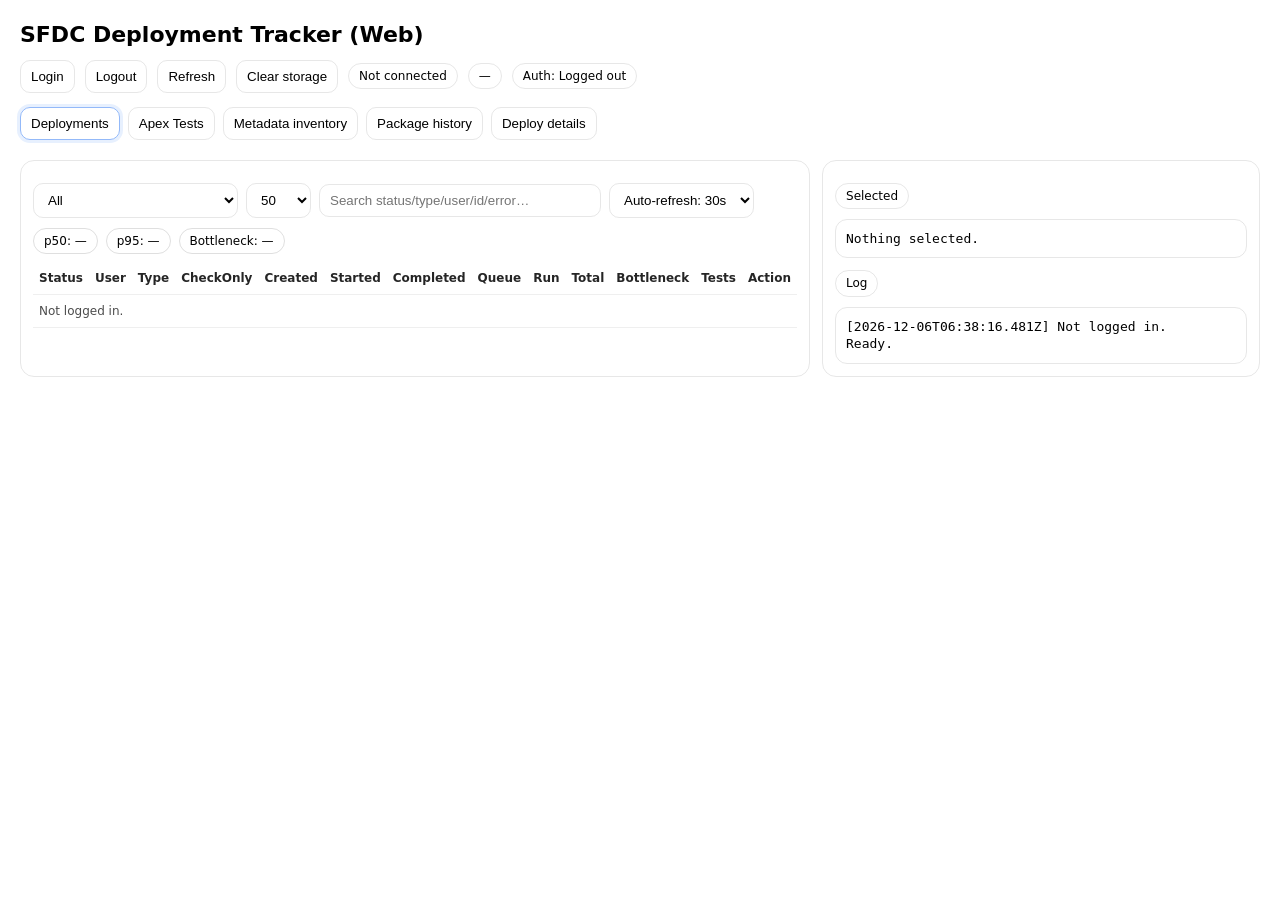
==== commit cb6d7e85: "Add files via upload" ====
--- a/index.html
+++ b/index.html
@@ -66,7 +66,6 @@
     <button id="tabDeployments" class="tab active" title="DeployRequest (Tooling API). Shows org deployments and durations.">Deployments</button>
     <button id="tabApexTests" class="tab" title="ApexTestRun (Tooling API). Recent test runs and correlation hints.">Apex Tests</button>
     <button id="tabPackages" class="tab" title="InstalledSubscriberPackage (Tooling API). Installed managed packages + versions.">Metadata inventory</button>
-    <button id="tabCapabilities" class="tab" title="Capability matrix across REST/Tooling/Metadata API. Requires proxy for Metadata API describe.">Capabilities</button>
     <button id="tabPackageHistory" class="tab" title="Discovery-only scaffold. Lists candidate objects for package install history in your org.">Package history</button>
     <button id="tabDeployDetails" class="tab" title="Details panel. Select a deployment row to inspect extra fields and failure hints.">Deploy details</button>
   </div>
@@ -186,39 +185,7 @@
         </div>
       </div>
 
-     
-      <div id="capabilitiesControls" style="display:none;">
-        <div class="row">
-          <input id="capSearch" placeholder="Search type name…" title="Client-side search across loaded types." />
-          <button id="refreshCapsBtn" title="Build capability matrix using live API introspection.">Refresh matrix</button>
-        </div>
-
-        <div class="row">
-          <input id="proxyUrl" placeholder="Metadata proxy URL (optional)" title="Required for Metadata API describeMetadata() (Retrieve/Deploy columns)." />
-          <input id="capsLimit" style="max-width:120px;" placeholder="Max types" title="Limit number of types for REST-describe checks. Default 200." />
-        </div>
-
-        <div style="overflow:auto;">
-          <table>
-            <thead>
-              <tr>
-                <th>Metadata Type</th>
-                <th title="Queryable via standard REST /query (sObject list says queryable).">SOQL</th>
-                <th title="Queryable via Tooling API /tooling/query.">Tooling</th>
-                <th title="Present in Metadata API describeMetadata().">Metadata Retrieve</th>
-                <th title="Deployable via Metadata API (not readOnly).">Deploy</th>
-                <th title="Conservative: equals Deploy for now.">Removable</th>
-                <th title="GET /sobjects/Type/describe returns 200.">REST</th>
-              </tr>
-            </thead>
-            <tbody id="capsTbody">
-              <tr><td class="muted small" colspan="7">Click “Refresh matrix”. If you want Metadata API columns, deploy a proxy and paste its URL.</td></tr>
-            </tbody>
-          </table>
-        </div>
-      </div>
-
- <div id="packageHistoryControls" style="display:none;">
+      <div id="packageHistoryControls" style="display:none;">
         <div class="row">
           <button id="discoverHistoryBtn" title="Lists candidate sObjects related to packages/installs in your org.">Discover objects</button>
           <button id="refreshHistoryBtn" title="Placeholder (future): query the best candidate object for recent package install events.">Refresh history</button>
